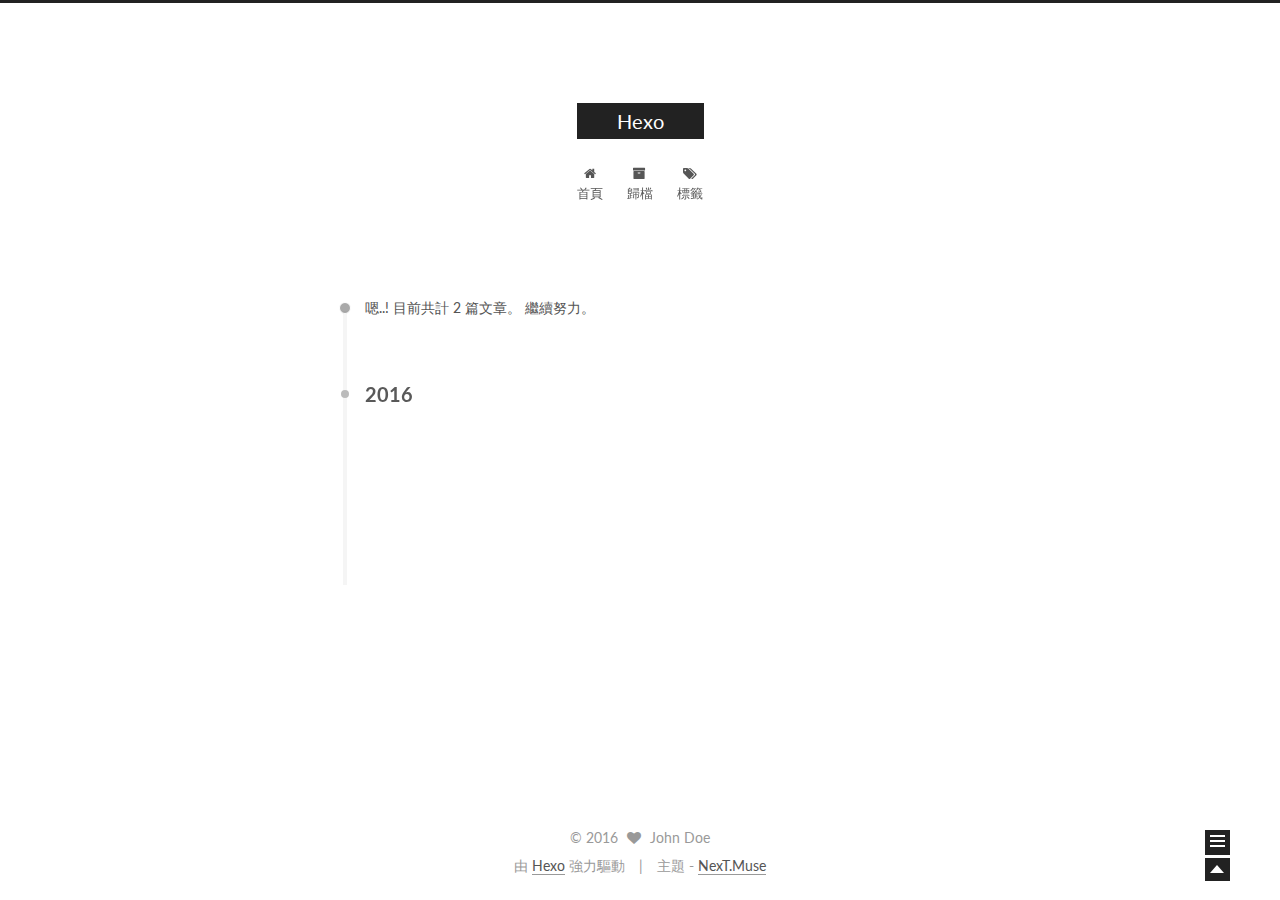
==== archives/index.html @ 37096a81 "Site updated: 2016-01-14 14:20:34" ====
<!doctype html>



  


<html class="theme-next muse use-motion">
<head>
  <meta charset="UTF-8"/>
<meta http-equiv="X-UA-Compatible" content="IE=edge,chrome=1" />
<meta name="viewport" content="width=device-width, initial-scale=1, maximum-scale=1"/>



<meta http-equiv="Cache-Control" content="no-transform" />
<meta http-equiv="Cache-Control" content="no-siteapp" />












  <link href="/vendors/fancybox/source/jquery.fancybox.css?v=2.1.5" rel="stylesheet" type="text/css"/>




  <link href="//fonts.googleapis.com/css?family=Lato:300,400,700,400italic&subset=latin,latin-ext" rel="stylesheet" type="text/css">



<link href="/vendors/font-awesome/css/font-awesome.min.css?v=4.4.0" rel="stylesheet" type="text/css" />

<link href="/css/main.css?v=0.5.0" rel="stylesheet" type="text/css" />


  <meta name="keywords" content="Hexo, NexT" />








  <link rel="shortcut icon" type="image/x-icon" href="/favicon.ico?v=0.5.0" />






<meta name="description">
<meta property="og:type" content="website">
<meta property="og:title" content="Hexo">
<meta property="og:url" content="http://yoursite.com/archives/index.html">
<meta property="og:site_name" content="Hexo">
<meta property="og:description">
<meta name="twitter:card" content="summary">
<meta name="twitter:title" content="Hexo">
<meta name="twitter:description">



<script type="text/javascript" id="hexo.configuration">
  var NexT = window.NexT || {};
  var CONFIG = {
    scheme: 'Muse',
    sidebar: '[object Object]',
    fancybox: true,
    motion: true,
    duoshuo: {
      userId: 0,
      author: '博主'
    }
  };
</script>

  <title> 歸檔 | Hexo </title>
</head>

<body itemscope itemtype="http://schema.org/WebPage" lang="">

  






  
  
    
  

  <div class="container one-collumn sidebar-position-left  page-archive  ">
    <div class="headband"></div>

    <header id="header" class="header" itemscope itemtype="http://schema.org/WPHeader">
      <div class="header-inner"><div class="site-meta ">
  

  <div class="custom-logo-site-title">
    <a href="/"  class="brand" rel="start">
      <span class="logo-line-before"><i></i></span>
      <span class="site-title">Hexo</span>
      <span class="logo-line-after"><i></i></span>
    </a>
  </div>
  <p class="site-subtitle"></p>
</div>

<div class="site-nav-toggle">
  <button>
    <span class="btn-bar"></span>
    <span class="btn-bar"></span>
    <span class="btn-bar"></span>
  </button>
</div>

<nav class="site-nav">
  

  
    <ul id="menu" class="menu ">
      
        
        <li class="menu-item menu-item-home">
          <a href="/" rel="section">
            
              <i class="menu-item-icon fa fa-home fa-fw"></i> <br />
            
            首頁
          </a>
        </li>
      
        
        <li class="menu-item menu-item-archives">
          <a href="/archives" rel="section">
            
              <i class="menu-item-icon fa fa-archive fa-fw"></i> <br />
            
            歸檔
          </a>
        </li>
      
        
        <li class="menu-item menu-item-tags">
          <a href="/tags" rel="section">
            
              <i class="menu-item-icon fa fa-tags fa-fw"></i> <br />
            
            標籤
          </a>
        </li>
      

      
      
      
    </ul>
  

  
</nav>

 </div>
    </header>

    <main id="main" class="main">
      <div class="main-inner">
        <div class="content-wrap">
          <div id="content" class="content">
            

  <section id="posts" class="posts-collapse">
    <span class="archive-move-on"></span>

    <span class="archive-page-counter">
      
      
      
        
      
      嗯..! 目前共計 2 篇文章。 繼續努力。
    </span>

    

      
      
      

      
        
        <div class="collection-title">
          <h2 class="archive-year motion-element" id="archive-year-2016">2016</h2>
        </div>
      
      

      

  <article class="post post-type-normal" itemscope itemtype="http://schema.org/Article">
    <header class="post-header">

      <h1 class="post-title">
        
            <a class="post-title-link" href="/2016/01/14/test/" itemprop="url">
              
                <span itemprop="name">test</span>
              
            </a>
        
      </h1>

      <div class="post-meta">
        <time class="post-time" itemprop="dateCreated"
              datetime="2016-01-14T14:18:53+08:00"
              content="2016-01-14" >
          01-14
        </time>
      </div>

    </header>
  </article>



    

      
      
      

      
      

      

  <article class="post post-type-normal" itemscope itemtype="http://schema.org/Article">
    <header class="post-header">

      <h1 class="post-title">
        
            <a class="post-title-link" href="/2016/01/14/hello-world/" itemprop="url">
              
                <span itemprop="name">Hello World</span>
              
            </a>
        
      </h1>

      <div class="post-meta">
        <time class="post-time" itemprop="dateCreated"
              datetime="2016-01-14T11:59:04+08:00"
              content="2016-01-14" >
          01-14
        </time>
      </div>

    </header>
  </article>



    

  </section>

  



          </div>
          


          

        </div>
        
          
  
  <div class="sidebar-toggle">
    <div class="sidebar-toggle-line-wrap">
      <span class="sidebar-toggle-line sidebar-toggle-line-first"></span>
      <span class="sidebar-toggle-line sidebar-toggle-line-middle"></span>
      <span class="sidebar-toggle-line sidebar-toggle-line-last"></span>
    </div>
  </div>

  <aside id="sidebar" class="sidebar">
    <div class="sidebar-inner">

      

      

      <section class="site-overview sidebar-panel  sidebar-panel-active ">
        <div class="site-author motion-element" itemprop="author" itemscope itemtype="http://schema.org/Person">
          <img class="site-author-image" itemprop="image"
               src="/images/avatar.jpg"
               alt="John Doe" />
          <p class="site-author-name" itemprop="name">John Doe</p>
          <p class="site-description motion-element" itemprop="description"></p>
        </div>
        <nav class="site-state motion-element">
          <div class="site-state-item site-state-posts">
            <a href="/archives">
              <span class="site-state-item-count">2</span>
              <span class="site-state-item-name">文章</span>
            </a>
          </div>

          <div class="site-state-item site-state-categories">
            
              <span class="site-state-item-count">0</span>
              <span class="site-state-item-name">分類</span>
              
          </div>

          <div class="site-state-item site-state-tags">
            <a href="/tags">
              <span class="site-state-item-count">0</span>
              <span class="site-state-item-name">標籤</span>
              </a>
          </div>

        </nav>

        

        <div class="links-of-author motion-element">
          
        </div>

        
        

        <div class="links-of-author motion-element">
          
        </div>

      </section>

      

    </div>
  </aside>


        
      </div>
    </main>

    <footer id="footer" class="footer">
      <div class="footer-inner">
        <div class="copyright" >
  
  &copy; 
  <span itemprop="copyrightYear">2016</span>
  <span class="with-love">
    <i class="icon-next-heart fa fa-heart"></i>
  </span>
  <span class="author" itemprop="copyrightHolder">John Doe</span>
</div>

<div class="powered-by">
  由 <a class="theme-link" href="http://hexo.io">Hexo</a> 強力驅動
</div>

<div class="theme-info">
  主題 -
  <a class="theme-link" href="https://github.com/iissnan/hexo-theme-next">
    NexT.Muse
  </a>
</div>



      </div>
    </footer>

    <div class="back-to-top"></div>
  </div>

  


  



  <script type="text/javascript" src="/vendors/jquery/index.js?v=2.1.3"></script>

  <script type="text/javascript" src="/vendors/fastclick/lib/fastclick.min.js?v=1.0.6"></script>

  <script type="text/javascript" src="/vendors/jquery_lazyload/jquery.lazyload.js?v=1.9.7"></script>

  <script type="text/javascript" src="/vendors/velocity/velocity.min.js"></script>

  <script type="text/javascript" src="/vendors/velocity/velocity.ui.min.js"></script>

  <script type="text/javascript" src="/vendors/fancybox/source/jquery.fancybox.pack.js"></script>


  


  <script type="text/javascript" src="/js/src/utils.js?v=0.5.0"></script>

  <script type="text/javascript" src="/js/src/motion.js?v=0.5.0"></script>



  
  

  
  
    <script type="text/javascript" id="motion.page.archive">
      $('.archive-year').velocity('transition.slideLeftIn');
    </script>
  


  


  <script type="text/javascript" src="/js/src/bootstrap.js?v=0.5.0"></script>



  



  



  
  

  
  


</body>
</html>
---- css/main.css ----
/* normalize.css v3.0.2 | MIT License | git.io/normalize */
html {
  font-family: sans-serif; /* 1 */
  -ms-text-size-adjust: 100%; /* 2 */
  -webkit-text-size-adjust: 100%; /* 2 */
}
body {
  margin: 0;
}
article,
aside,
details,
figcaption,
figure,
footer,
header,
hgroup,
main,
menu,
nav,
section,
summary {
  display: block;
}
audio,
canvas,
progress,
video {
  display: inline-block; /* 1 */
  vertical-align: baseline; /* 2 */
}
audio:not([controls]) {
  display: none;
  height: 0;
}
[hidden],
template {
  display: none;
}
a {
  background-color: transparent;
}
a:active,
a:hover {
  outline: 0;
}
abbr[title] {
  border-bottom: 1px dotted;
}
b,
strong {
  font-weight: bold;
}
dfn {
  font-style: italic;
}
h1 {
  font-size: 2em;
  margin: 0.67em 0;
}
mark {
  background: #ff0;
  color: #000;
}
small {
  font-size: 80%;
}
sub,
sup {
  font-size: 75%;
  line-height: 0;
  position: relative;
  vertical-align: baseline;
}
sup {
  top: -0.5em;
}
sub {
  bottom: -0.25em;
}
img {
  border: 0;
}
svg:not(:root) {
  overflow: hidden;
}
figure {
  margin: 1em 40px;
}
hr {
  -moz-box-sizing: content-box;
  box-sizing: content-box;
  height: 0;
}
pre {
  overflow: auto;
}
code,
kbd,
pre,
samp {
  font-family: monospace, monospace;
  font-size: 1em;
}
button,
input,
optgroup,
select,
textarea {
  color: inherit; /* 1 */
  font: inherit; /* 2 */
  margin: 0; /* 3 */
}
button {
  overflow: visible;
}
button,
select {
  text-transform: none;
}
button,
html input[type="button"],
input[type="reset"],
input[type="submit"] {
  -webkit-appearance: button; /* 2 */
  cursor: pointer; /* 3 */
}
button[disabled],
html input[disabled] {
  cursor: default;
}
button::-moz-focus-inner,
input::-moz-focus-inner {
  border: 0;
  padding: 0;
}
input {
  line-height: normal;
}
input[type="checkbox"],
input[type="radio"] {
  box-sizing: border-box; /* 1 */
  padding: 0; /* 2 */
}
input[type="number"]::-webkit-inner-spin-button,
input[type="number"]::-webkit-outer-spin-button {
  height: auto;
}
input[type="search"] {
  -webkit-appearance: textfield; /* 1 */
  -moz-box-sizing: content-box;
  -webkit-box-sizing: content-box; /* 2 */
  box-sizing: content-box;
}
input[type="search"]::-webkit-search-cancel-button,
input[type="search"]::-webkit-search-decoration {
  -webkit-appearance: none;
}
fieldset {
  border: 1px solid #c0c0c0;
  margin: 0 2px;
  padding: 0.35em 0.625em 0.75em;
}
legend {
  border: 0; /* 1 */
  padding: 0; /* 2 */
}
textarea {
  overflow: auto;
}
optgroup {
  font-weight: bold;
}
table {
  border-collapse: collapse;
  border-spacing: 0;
}
td,
th {
  padding: 0;
}
::selection {
  background: #262a30;
  color: #fff;
}
body {
  position: relative;
  font-family: Lato, "PingFang SC", "Microsoft YaHei", sans-serif;
  font-size: 14px;
  line-height: 2;
  color: #555;
  background: #fff;
}
@media (max-width: 767px) {
  body {
    padding-right: 0 !important;
  }
}
@media (min-width: 768px) and (max-width: 991px) {
  body {
    padding-right: 0 !important;
  }
}
@media (min-width: 1600px) {
  body {
    font-size: 16px;
  }
}
h1,
h2,
h3,
h4,
h5,
h6 {
  margin: 0;
  padding: 0;
  font-weight: bold;
  line-height: 1.5;
  font-family: Lato, "PingFang SC", "Microsoft YaHei", sans-serif;
}
h2,
h3,
h4,
h5,
h6 {
  margin: 20px 0 15px;
}
h1 {
  font-size: 22px;
}
@media (max-width: 767px) {
  h1 {
    font-size: 18px;
  }
}
h2 {
  font-size: 20px;
}
@media (max-width: 767px) {
  h2 {
    font-size: 16px;
  }
}
h3 {
  font-size: 18px;
}
@media (max-width: 767px) {
  h3 {
    font-size: 14px;
  }
}
h4 {
  font-size: 16px;
}
@media (max-width: 767px) {
  h4 {
    font-size: 12px;
  }
}
h5 {
  font-size: 14px;
}
@media (max-width: 767px) {
  h5 {
    font-size: 10px;
  }
}
h6 {
  font-size: 12px;
}
@media (max-width: 767px) {
  h6 {
    font-size: 8px;
  }
}
p {
  margin: 0 0 25px 0;
}
a {
  color: #555;
  text-decoration: none;
  border-bottom: 1px solid #999;
  word-wrap: break-word;
}
a:hover {
  color: #222;
  border-bottom-color: #222;
}
ul {
  list-style: none;
}
blockquote {
  margin: 0;
  padding: 0;
}
img {
  display: block;
  margin: auto;
  max-width: 100%;
  height: auto;
}
hr {
  margin: 40px 0;
  height: 3px;
  border: none;
  background-color: #ddd;
  background-image: repeating-linear-gradient(-45deg, #fff, #fff 4px, transparent 4px, transparent 8px);
}
blockquote {
  padding: 0 15px;
  color: #666;
  border-left: 4px solid #ddd;
}
blockquote cite::before {
  content: "-";
  padding: 0 5px;
}
dt {
  font-weight: 700;
}
dd {
  margin: 0;
  padding: 0;
}
.text-left {
  text-align: left;
}
.text-center {
  text-align: center;
}
.text-right {
  text-align: right;
}
.text-justify {
  text-align: justify;
}
.text-nowrap {
  white-space: nowrap;
}
.text-lowercase {
  text-transform: lowercase;
}
.text-uppercase {
  text-transform: uppercase;
}
.text-capitalize {
  text-transform: capitalize;
}
.center-block {
  display: block;
  margin-left: auto;
  margin-right: auto;
}
.clearfix:before,
.clearfix:after {
  content: " ";
  display: table;
}
.clearfix:after {
  clear: both;
}
.pullquote {
  width: 45%;
}
.pullquote.left {
  float: left;
  margin-left: 5px;
  margin-right: 10px;
}
.pullquote.right {
  float: right;
  margin-left: 10px;
  margin-right: 5px;
}
.highlight table,
.gist table {
  width: auto;
}
.highlight table td,
.gist table td {
  border: none;
}
.highlight a,
.gist a {
  color: #222 !important;
  text-decoration: none !important;
}
.video-container {
  position: relative;
  padding-top: 60%;
  height: 0;
  overflow: hidden;
}
.video-container iframe,
.video-container object,
.video-container embed {
  position: absolute;
  top: 0;
  left: 0;
  width: 100%;
  height: 100%;
}
.affix.affix.affix {
  position: fixed;
}
.translation {
  margin-top: -20px;
  font-size: 14px;
  color: #999;
}
.use-motion .motion-element {
  opacity: 0;
}
table {
  margin: 20px 0;
  width: 100%;
  border-collapse: collapse;
  border-spacing: 0;
  border: 1px solid #ddd;
  font-size: 14px;
}
table>tbody>tr:nth-of-type(odd) {
  background-color: #f9f9f9;
}
table>tbody>tr:hover {
  background-color: #f5f5f5;
}
caption,
th,
td {
  padding: 8px;
  text-align: left;
  vertical-align: middle;
  font-weight: normal;
}
th,
td {
  border-bottom: 3px solid #ddd;
  border-right: 1px solid #eee;
}
th {
  padding-bottom: 10px;
  font-weight: 700;
}
td {
  border-bottom-width: 1px;
}
html,
body {
  height: 100%;
}
.container {
  position: relative;
  min-height: 100%;
}
.header-inner {
  margin: 0 auto;
  padding: 100px 0 70px;
  width: 700px;
}
@media (min-width: 1600px) {
  .container .header-inner {
    width: 900px;
  }
}
.main {
  padding-bottom: 150px;
}
.main-inner {
  margin: 0 auto;
  width: 700px;
}
@media (min-width: 1600px) {
  .container .main-inner {
    width: 900px;
  }
}
.footer {
  position: absolute;
  left: 0;
  bottom: 0;
  width: 100%;
  min-height: 50px;
}
.footer-inner {
  box-sizing: border-box;
  margin: 20px auto;
  width: 700px;
}
@media (min-width: 1600px) {
  .container .footer-inner {
    width: 900px;
  }
}
pre,
.highlight {
  background: #f7f7f7;
  margin: 20px 0;
  padding: 15px;
  overflow: auto;
  font-size: 13px;
  color: #4d4d4c;
  line-height: 1.6;
}
.highlight .gutter pre,
.gist .gist-file .gist-data .line-numbers {
  color: #666;
}
pre,
code {
  font-family: "Input Mono", "PT Mono", Consolas, Monaco, Menlo, monospace;
}
code {
  word-break: break-all;
  background: #eee;
  text-shadow: 0 1px #fff;
  padding: 0 0.3em;
}
pre code {
  background: none;
  text-shadow: none;
  padding: 0;
}
.highlight pre {
  border: none;
  margin: 0;
  padding: 1px;
}
.highlight table {
  margin: 0;
  width: auto;
  border: none;
}
.highlight td {
  border: none;
  padding: 0;
}
.highlight figcaption {
  font-size: 0.85em;
  color: #8e908c;
  line-height: 1em;
  margin-bottom: 1em;
}
.highlight figcaption:before,
.highlight figcaption:after {
  content: " ";
  display: table;
}
.highlight figcaption:after {
  clear: both;
}
.highlight figcaption a {
  float: right;
}
.highlight .gutter pre {
  text-align: right;
  padding-right: 20px;
}
.highlight .line {
  height: 20px;
}
.gist {
  margin: 20px 0;
  border-style: solid;
  border-color: #ccc;
  border-width: 1px 0;
  background: #f7f7f7;
  padding: 15px 40px 15px 15px;
}
.gist .gist-file {
  border: none;
  font-family: "Input Mono", "PT Mono", Consolas, Monaco, Menlo, monospace;
  margin: 0;
}
.gist .gist-file .gist-data {
  background: none;
  border: none;
}
.gist .gist-file .gist-data .line-numbers {
  background: none;
  border: none;
  padding: 0 20px 0 0;
}
.gist .gist-file .gist-data .line-data {
  padding: 0 !important;
}
.gist .gist-file .highlight {
  margin: 0;
  padding: 0;
  border: none;
}
.gist .gist-file .gist-meta {
  background: #f7f7f7;
  color: #8e908c;
  font: 13px Lato, "PingFang SC", "Microsoft YaHei", sans-serif;
  text-shadow: 0 0;
  padding: 0;
  margin-top: 1em;
  margin-left: 40px;
}
.gist .gist-file .gist-meta a {
  color: color-link;
  font-weight: normal;
}
.gist .gist-file .gist-meta a:hover {
  text-decoration: underline;
}
pre .comment {
  color: #8e908c;
}
pre .variable,
pre .attribute,
pre .tag,
pre .regexp,
pre .ruby .constant,
pre .xml .tag .title,
pre .xml .pi,
pre .xml .doctype,
pre .html .doctype,
pre .css .id,
pre .css .class,
pre .css .pseudo {
  color: #c82829;
}
pre .number,
pre .preprocessor,
pre .built_in,
pre .literal,
pre .params,
pre .constant {
  color: #f5871f;
}
pre .ruby .class .title,
pre .css .rules .attribute {
  color: #718c00;
}
pre .string,
pre .value,
pre .inheritance,
pre .header,
pre .ruby .symbol,
pre .xml .cdata {
  color: #718c00;
}
pre .title,
pre .css .hexcolor {
  color: #3e999f;
}
pre .function,
pre .python .decorator,
pre .python .title,
pre .ruby .function .title,
pre .ruby .title .keyword,
pre .perl .sub,
pre .javascript .title,
pre .coffeescript .title {
  color: #4271ae;
}
pre .keyword,
pre .javascript .function {
  color: #8959a8;
}
.full-image.full-image.full-image {
  border: none;
  max-width: 100%;
  width: auto;
  margin: 20px auto;
}
@media (min-width: 992px) {
  .full-image.full-image.full-image {
    max-width: none;
    width: 126%;
    margin: 0 -13%;
  }
}
.blockquote-center,
.page-home .post-type-quote blockquote,
.page-post-detail .post-type-quote blockquote {
  position: relative;
  margin: 40px 0;
  padding: 0;
  border-left: none;
  text-align: center;
}
.blockquote-center::before,
.page-home .post-type-quote blockquote::before,
.page-post-detail .post-type-quote blockquote::before,
.blockquote-center::after,
.page-home .post-type-quote blockquote::after,
.page-post-detail .post-type-quote blockquote::after {
  position: absolute;
  content: ' ';
  display: block;
  width: 100%;
  height: 24px;
  opacity: 0.2;
  background-repeat: no-repeat;
  background-position: 0 -6px;
  background-size: 22px 22px;
}
.blockquote-center::before,
.page-home .post-type-quote blockquote::before,
.page-post-detail .post-type-quote blockquote::before {
  top: -20px;
  background-image: url("../images/quote-l.svg");
  border-top: 1px solid #ccc;
}
.blockquote-center::after,
.page-home .post-type-quote blockquote::after,
.page-post-detail .post-type-quote blockquote::after {
  bottom: -20px;
  background-image: url("../images/quote-r.svg");
  border-bottom: 1px solid #ccc;
  background-position: 100% 8px;
}
.blockquote-center p,
.page-home .post-type-quote blockquote p,
.page-post-detail .post-type-quote blockquote p,
.blockquote-center div,
.page-home .post-type-quote blockquote div,
.page-post-detail .post-type-quote blockquote div {
  text-align: center;
}
.post .post-body .group-picture img {
  box-sizing: border-box;
  padding: 0 3px;
  border: none;
}
.post .group-picture-row {
  overflow: hidden;
  margin-top: 6px;
}
.post .group-picture-row:first-child {
  margin-top: 0;
}
.post .group-picture-column {
  float: left;
}
.page-post-detail .post-body .group-picture-column {
  float: none;
  margin-top: 10px;
  width: auto !important;
}
.page-post-detail .post-body .group-picture-column img {
  margin: 0 auto;
}
.page-archive .group-picture-container {
  overflow: hidden;
}
.page-archive .group-picture-row {
  float: left;
}
.page-archive .group-picture-row:first-child {
  margin-top: 6px;
}
.page-archive .group-picture-column {
  max-width: 150px;
  max-height: 150px;
}
.btn {
  display: inline-block;
  padding: 0 20px;
  font-size: 14px;
  color: #fff;
  background: #222;
  border: 2px solid #222;
  text-decoration: none;
  border-radius: 0;
  transition-property: background-color;
  transition-duration: 0.2s;
  transition-timing-function: ease-in-out;
  transition-delay: 0s;
}
.btn:hover,
.post-more-link .btn:hover {
  border-color: #222;
  color: #222;
  background: #fff;
}
.btn-bar {
  display: block;
  width: 22px;
  height: 2px;
  background: #555;
  border-radius: 1px;
}
.btn-bar+.btn-bar {
  margin-top: 4px;
}
.pagination {
  margin: 120px 0 40px;
  text-align: center;
  border-top: 1px solid #eee;
}
.page-number-basic,
.pagination .prev,
.pagination .next,
.pagination .page-number,
.pagination .space {
  display: inline-block;
  position: relative;
  top: -1px;
  margin: 0 10px;
  padding: 0 10px;
  line-height: 30px;
}
@media (max-width: 767px) {
  .page-number-basic,
  .pagination .prev,
  .pagination .next,
  .pagination .page-number,
  .pagination .space {
    margin: 0 5px;
  }
}
.pagination .prev,
.pagination .next,
.pagination .page-number {
  border-bottom: 0;
  border-top: 1px solid #eee;
  transition-property: border-color;
  transition-duration: 0.2s;
  transition-timing-function: ease-in-out;
  transition-delay: 0s;
}
.pagination .prev:hover,
.pagination .next:hover,
.pagination .page-number:hover {
  border-top-color: #222;
}
.pagination .space {
  padding: 0;
  margin: 0;
}
.pagination .prev {
  margin-left: 0;
}
.pagination .next {
  margin-right: 0;
}
.pagination .page-number.current {
  color: #fff;
  background: #ccc;
  border-top-color: #ccc;
}
@media (max-width: 767px) {
  .pagination {
    border-top: none;
  }
  .pagination .prev,
  .pagination .next,
  .pagination .page-number {
    margin-bottom: 10px;
    border-top: 0;
    border-bottom: 1px solid #eee;
  }
  .pagination .prev:hover,
  .pagination .next:hover,
  .pagination .page-number:hover {
    border-bottom-color: #222;
  }
}
.comments {
  margin: 60px 20px 0;
}
.tag-cloud {
  text-align: center;
}
.tag-cloud a {
  display: inline-block;
  margin: 10px;
}
.back-to-top {
  position: fixed;
  bottom: 19px;
  right: 50px;
  z-index: 1050;
  width: 15px;
  height: 13px;
  padding: 5px;
  background: #222;
  color: #fff;
  cursor: pointer;
  -webkit-transform: translateZ(0);
}
@media (max-width: 767px) {
  .back-to-top {
    display: none;
  }
}
@media (min-width: 768px) and (max-width: 991px) {
  .back-to-top {
    display: none;
  }
}
.back-to-top:before {
  display: block;
  content: " ";
  margin-top: 2px;
  width: 0;
  height: 0;
  border-width: 0 7px 8px 7px;
  border-color: transparent transparent #fff transparent;
  border-style: solid;
}
.header {
  background: #fff;
}
.header-inner {
  position: relative;
}
.headband {
  height: 3px;
  background: #222;
}
.site-meta {
  margin: 0;
  text-align: center;
}
@media (max-width: 767px) {
  .site-meta {
    text-align: center;
  }
}
.brand {
  position: relative;
  display: inline-block;
  padding: 0 40px;
  color: #fff;
  background: #222;
  border-bottom: none;
  font-family: Lato, "PingFang SC", "Microsoft YaHei", sans-serif;
}
.brand:hover {
  color: #fff;
}
.logo {
  display: inline-block;
  margin-right: 5px;
  line-height: 36px;
  vertical-align: top;
}
.site-title {
  display: inline-block;
  vertical-align: top;
  line-height: 36px;
  font-size: 20px;
  font-weight: normal;
}
.site-subtitle {
  margin-top: 10px;
  font-size: 13px;
  color: #999;
}
.use-motion .brand {
  opacity: 0;
}
.use-motion .logo,
.use-motion .site-title,
.use-motion .site-subtitle {
  opacity: 0;
  position: relative;
  top: -10px;
}
.site-nav-toggle {
  display: none;
  position: absolute;
  top: 10px;
  left: 10px;
}
@media (max-width: 767px) {
  .site-nav-toggle {
    display: block;
  }
}
.site-nav-toggle button {
  margin-top: 2px;
  padding: 9px 10px;
  background: transparent;
  border: none;
}
@media (max-width: 767px) {
  .site-nav {
    display: none;
    margin: 0 -10px;
    padding: 0 10px;
    clear: both;
    border-top: 1px solid #ddd;
  }
}
@media (min-width: 768px) and (max-width: 991px) {
  .site-nav {
    display: block !important;
  }
}
@media (min-width: 992px) {
  .site-nav {
    display: block !important;
  }
}
.menu {
  margin-top: 20px;
  padding-left: 0;
  text-align: center;
}
@media (max-width: 767px) {
  .menu {
    padding-left: 10px;
  }
}
.menu .menu-item {
  display: inline-block;
  margin: 0 10px;
}
@media screen and (max-width: 767px) {
  .menu .menu-item {
    margin-top: 10px;
  }
}
.menu .menu-item a {
  display: block;
  font-size: 13px;
  text-transform: capitalize;
  line-height: 1.5;
  border-bottom: 1px solid transparent;
  transition-property: border-color;
  transition-duration: 0.2s;
  transition-timing-function: ease-in-out;
  transition-delay: 0s;
}
.menu .menu-item a:hover {
  border-bottom-color: #222;
}
.use-motion .menu-item {
  opacity: 0;
}
.post-body .fancybox img {
  display: block !important;
  margin: 0 auto;
  cursor: pointer;
  cursor: zoom-in;
  cursor: -webkit-zoom-in;
}
.post-body .image-caption,
.post-body .figure .caption {
  margin: 10px auto 15px;
  text-align: center;
  font-size: 14px;
  color: #999;
  font-weight: bold;
  line-height: 1;
}
.post-sticky-flag {
  display: inline-block;
  font-size: 16px;
  -ms-transform: rotate(30deg);
  transform: rotate(30deg);
}
.posts-expand {
  padding-top: 40px;
}
@media (max-width: 767px) {
  .posts-expand {
    margin: 0 20px;
  }
  .post-body pre,
  .post-body .highlight {
    margin: 0 -20px;
    padding: 10px 20px;
  }
  .post-body pre .gutter pre,
  .post-body .highlight .gutter pre {
    padding-right: 10px;
  }
}
@media (min-width: 992px) {
  .posts-expand .post-body {
    text-align: justify;
  }
}
.posts-expand .post-body h2,
.posts-expand .post-body h3,
.posts-expand .post-body h4,
.posts-expand .post-body h5,
.posts-expand .post-body h6 {
  padding-top: 10px;
}
.posts-expand .post-body h2 .header-anchor,
.posts-expand .post-body h3 .header-anchor,
.posts-expand .post-body h4 .header-anchor,
.posts-expand .post-body h5 .header-anchor,
.posts-expand .post-body h6 .header-anchor {
  float: right;
  margin-left: 10px;
  color: #ccc;
  border-bottom-style: none;
  visibility: hidden;
}
.posts-expand .post-body h2 .header-anchor:hover,
.posts-expand .post-body h3 .header-anchor:hover,
.posts-expand .post-body h4 .header-anchor:hover,
.posts-expand .post-body h5 .header-anchor:hover,
.posts-expand .post-body h6 .header-anchor:hover {
  color: inherit;
}
.posts-expand .post-body h2:hover .header-anchor,
.posts-expand .post-body h3:hover .header-anchor,
.posts-expand .post-body h4:hover .header-anchor,
.posts-expand .post-body h5:hover .header-anchor,
.posts-expand .post-body h6:hover .header-anchor {
  visibility: visible;
}
.posts-expand .post-body img {
  box-sizing: border-box;
  margin: auto;
  padding: 3px;
  border: 1px solid #ddd;
}
.posts-expand .fancybox img {
  margin: 0 auto;
}
@media (max-width: 767px) {
  .posts-collapse {
    margin: 0 20px;
  }
  .posts-collapse .post-title,
  .posts-collapse .post-meta {
    display: block;
    width: auto;
    text-align: left;
  }
}
.posts-collapse {
  margin-left: 55px;
}
@media (max-width: 767px) {
  .posts-collapse {
    margin: 0 20px;
  }
}
.posts-collapse .collection-title {
  position: relative;
  margin: 60px 0;
}
.posts-collapse .collection-title h2 {
  margin-left: 20px;
}
.posts-collapse .collection-title small {
  color: #bbb;
}
.posts-collapse .collection-title::before {
  content: " ";
  position: absolute;
  left: 0;
  top: 50%;
  margin-left: -4px;
  margin-top: -4px;
  width: 8px;
  height: 8px;
  background: #bbb;
  border-radius: 50%;
}
.posts-collapse .post {
  margin: 30px 0;
}
.posts-collapse .post-header {
  position: relative;
  transition-duration: 0.2s;
  transition-timing-function: ease-in-out;
  transition-delay: 0s;
  transition-property: border;
  border-bottom: 1px dashed #ccc;
}
.posts-collapse .post-header::before {
  content: " ";
  position: absolute;
  left: 0;
  top: 12px;
  width: 6px;
  height: 6px;
  margin-left: -4px;
  background: #bbb;
  border-radius: 50%;
  border: 1px solid #fff;
  transition-duration: 0.2s;
  transition-timing-function: ease-in-out;
  transition-delay: 0s;
  transition-property: background;
}
.posts-collapse .post-header:hover {
  border-bottom-color: #666;
}
.posts-collapse .post-header:hover::before {
  background: #222;
}
.posts-collapse .post-meta {
  position: absolute;
  font-size: 12px;
  left: 20px;
  top: 5px;
}
.posts-collapse .post-comments-count {
  display: none;
}
.posts-collapse .post-title {
  margin-left: 60px;
  font-size: 16px;
  font-weight: normal;
  font-family: Lato, "PingFang SC", "Microsoft YaHei", sans-serif;
  line-height: inherit;
}
.posts-collapse .post-title::after {
  margin-left: 3px;
  opacity: 0.6;
}
.posts-collapse .post-title a {
  color: #666;
  border-bottom: none;
}
.page-home .post-type-quote .post-header,
.page-post-detail .post-type-quote .post-header,
.page-home .post-type-quote .post-tags,
.page-post-detail .post-type-quote .post-tags {
  display: none;
}
.posts-expand .post-title {
  font-size: 26px;
  text-align: center;
  word-break: break-word;
}
@media (max-width: 767px) {
  .posts-expand .post-title {
    font-size: 22px;
  }
}
.posts-expand .post-title-link {
  display: inline-block;
  position: relative;
  color: #555;
  border-bottom: none;
  line-height: 1.2;
  vertical-align: top;
}
.posts-expand .post-title-link::before {
  content: "";
  position: absolute;
  width: 100%;
  height: 2px;
  bottom: 0;
  left: 0;
  background-color: #000;
  visibility: hidden;
  transform: scaleX(0);
  transition-duration: 0.2s;
  transition-timing-function: ease-in-out;
  transition-delay: 0s;
}
.posts-expand .post-title-link:hover::before {
  visibility: visible;
  transform: scaleX(1);
}
.posts-expand .post-title-link .fa {
  font-size: 16px;
}
.posts-expand .post-meta {
  margin: 3px 0 60px 0;
  color: #999;
  font-size: 12px;
  text-align: center;
}
.posts-expand .post-meta .post-category-list {
  display: inline-block;
  margin: 0;
  padding: 3px;
}
.posts-expand .post-meta .post-category-list-link {
  color: #999;
}
.post-meta-item-icon {
  display: none;
  margin-right: 3px;
}
@media (min-width: 768px) and (max-width: 991px) {
  .post-meta-item-icon {
    display: inline-block;
  }
}
@media (max-width: 767px) {
  .post-meta-item-icon {
    display: inline-block;
  }
}
@media (min-width: 768px) and (max-width: 991px) {
  .post-meta-item-text {
    display: none;
  }
}
@media (max-width: 767px) {
  .post-meta-item-text {
    display: none;
  }
}
@media (max-width: 767px) {
  .posts-expand .post-comments-count {
    display: none;
  }
}
.post-more-link {
  margin-top: 50px;
}
.post-more-link .btn {
  color: #fff;
  font-size: 14px;
  background: #222;
  border-radius: 0;
}
.posts-expand .post-tags {
  margin-top: 40px;
  text-align: center;
}
.posts-expand .post-tags a {
  display: inline-block;
  margin-right: 10px;
  font-size: 13px;
}
.post-nav {
  overflow: hidden;
  margin-top: 60px;
  padding: 10px;
  white-space: nowrap;
  border-top: 1px solid #eee;
}
.post-nav-item {
  display: inline-block;
  width: 50%;
  white-space: normal;
}
.post-nav-item a {
  position: relative;
  display: inline-block;
  line-height: 25px;
  font-size: 14px;
  color: #555;
  border-bottom: none;
}
.post-nav-item a:hover {
  color: #222;
  border-bottom: none;
}
.post-nav-item a:active {
  top: 2px;
}
.post-nav-item a i {
  font-size: 12px;
}
.post-nav-prev {
  text-align: right;
}
.posts-expand .post-eof {
  display: block;
  margin: 80px auto 60px;
  width: 8%;
  height: 1px;
  background: #ccc;
  text-align: center;
}
.post:last-child .post-eof.post-eof.post-eof {
  display: none;
}
.post-gallery {
  display: table;
  table-layout: fixed;
  width: 100%;
  border-collapse: separate;
}
.post-gallery-row {
  display: table-row;
}
.post-gallery .post-gallery-img {
  display: table-cell;
  text-align: center;
  vertical-align: middle;
  border: none;
}
.post-gallery .post-gallery-img img {
  max-width: 100%;
  max-height: 100%;
  border: none;
}
.fancybox-close,
.fancybox-close:hover {
  border: none;
}
.sidebar {
  width: 0;
  position: fixed;
  right: 0;
  top: 0;
  bottom: 0;
  z-index: 1040;
  box-shadow: inset 0 2px 6px #000;
  background: #222;
  -webkit-transform: translateZ(0);
}
.sidebar a {
  color: #999;
  border-bottom-color: #555;
}
.sidebar a:hover {
  color: #eee;
}
@media (min-width: 768px) and (max-width: 991px) {
  .sidebar {
    display: none !important;
  }
}
@media (max-width: 767px) {
  .sidebar {
    display: none !important;
  }
}
.sidebar-inner {
  position: relative;
  padding: 20px 10px;
  color: #999;
  text-align: center;
}
.sidebar-toggle {
  position: fixed;
  right: 50px;
  bottom: 45px;
  width: 15px;
  height: 15px;
  padding: 5px;
  background: #222;
  line-height: 0;
  z-index: 1050;
  cursor: pointer;
  -webkit-transform: translateZ(0);
}
@media (min-width: 768px) and (max-width: 991px) {
  .sidebar-toggle {
    display: none;
  }
}
@media (max-width: 767px) {
  .sidebar-toggle {
    display: none;
  }
}
.sidebar-toggle-line {
  position: relative;
  display: inline-block;
  vertical-align: top;
  height: 2px;
  width: 100%;
  background: #fff;
  margin-top: 3px;
}
.sidebar-toggle-line:first-child {
  margin-top: 0;
}
.site-author-image {
  display: block;
  margin: 0 auto;
  max-width: 96px;
  height: auto;
  border: 2px solid #333;
  padding: 2px;
}
.site-author-name {
  margin: 5px 0 0;
  color: #f5f5f5;
}
.site-description {
  margin-top: 5px;
  font-size: 14px;
  color: #555;
}
.site-state {
  overflow: hidden;
  line-height: 1.4;
  white-space: nowrap;
}
.site-state-item {
  display: inline-block;
  padding: 0 15px;
  border-left: 1px solid #333;
}
.site-state-item:first-child {
  border-left: none;
}
.site-state-item a {
  border-bottom: none;
}
.site-state-item-count {
  display: block;
  text-align: center;
  color: inherit;
  font-weight: 600;
  font-size: 18px;
}
.site-state-item-name {
  font-size: 13px;
  color: inherit;
}
.feed-link {
  margin-top: 20px;
}
.feed-link a {
  display: inline-block;
  padding: 0 15px;
  color: #fc6423;
  border: 1px solid #fc6423;
  border-radius: 4px;
}
.feed-link a i {
  color: #fc6423;
  font-size: 14px;
}
.feed-link a:hover {
  color: #fff;
  background: #fc6423;
}
.feed-link a:hover i {
  color: #fff;
}
.links-of-author {
  margin-top: 20px;
}
.links-of-author a {
  display: inline-block;
  vertical-align: middle;
  margin-right: 10px;
  margin-bottom: 10px;
  border-bottom-color: #555;
  font-size: 13px;
}
.links-of-author a:before {
  display: inline-block;
  vertical-align: middle;
  margin-right: 3px;
  content: " ";
  width: 4px;
  height: 4px;
  border-radius: 50%;
  background: #2104ff;
}
.sidebar-nav {
  margin: 0 0 20px;
  padding-left: 0;
}
.sidebar-nav li {
  display: inline-block;
  cursor: pointer;
  border-bottom: 1px solid transparent;
  font-size: 14px;
  color: #555;
}
.sidebar-nav li:hover {
  color: #f5f5f5;
}
.page-post-detail .sidebar-nav-toc {
  padding: 0 5px;
}
.page-post-detail .sidebar-nav-overview {
  margin-left: 10px;
}
.sidebar-nav .sidebar-nav-active {
  color: #87daff;
  border-bottom-color: #87daff;
}
.sidebar-nav .sidebar-nav-active:hover {
  color: #87daff;
}
.sidebar-panel {
  display: none;
}
.sidebar-panel-active {
  display: block;
}
.post-toc {
  overflow: hidden;
  position: relative;
}
.post-toc-empty {
  font-size: 14px;
  color: #666;
}
.post-toc ol {
  overflow: auto;
  margin: 0;
  padding: 0 10px 10px;
  text-align: left;
  list-style: none;
  font-size: 14px;
}
.post-toc ol a {
  color: #999;
}
.post-toc ol a:hover {
  color: #ccc;
}
.post-toc .nav .nav-child {
  display: none;
}
.post-toc .nav .active > .nav-child {
  display: block;
}
.post-toc .nav .active-current > .nav-child {
  display: block;
}
.post-toc .nav .active-current > .nav-child > .nav-item {
  display: block;
}
.post-toc .nav .active > a {
  color: #ccc;
}
.post-toc .nav .active-current > a {
  color: #87daff;
}
.post-toc .nav .active-current > a:hover {
  color: #87daff;
}
.post-toc-indicator {
  height: 20px;
  text-align: center;
  color: #fff;
  font-size: 14px;
}
.post-toc-indicator-top {
  opacity: 0;
  margin-top: 10px;
}
.post-toc-indicator-bottom {
  position: absolute;
  width: 100%;
}
.footer {
  font-size: 14px;
  color: #999;
}
.footer img {
  border: none;
}
.footer-inner {
  text-align: center;
}
.with-love {
  display: inline-block;
  margin: 0 5px;
}
.powered-by,
.theme-info {
  display: inline-block;
}
.powered-by {
  margin-right: 10px;
}
.powered-by::after {
  content: "|";
  padding-left: 10px;
}
.cc-license {
  margin-top: 10px;
  text-align: center;
}
.cc-license .cc-opacity {
  opacity: 0.7;
  border-bottom: none;
}
.cc-license .cc-opacity:hover {
  opacity: 0.9;
}
.cc-license img {
  display: inline-block;
}
.theme-next #ds-thread #ds-reset {
  color: #555;
}
.theme-next #ds-thread #ds-reset .ds-replybox {
  margin-bottom: 30px;
}
.theme-next #ds-thread #ds-reset .ds-replybox .ds-avatar,
.theme-next #ds-reset .ds-avatar img {
  box-shadow: none;
}
.theme-next #ds-thread #ds-reset .ds-textarea-wrapper {
  border-color: #c7d4e1;
  background: none;
  border-top-right-radius: 3px;
  border-top-left-radius: 3px;
}
.theme-next #ds-thread #ds-reset .ds-textarea-wrapper textarea {
  height: 60px;
}
.theme-next #ds-reset .ds-rounded-top {
  border-radius: 0;
}
.theme-next #ds-thread #ds-reset .ds-post-toolbar {
  box-sizing: border-box;
  border: 1px solid #c7d4e1;
  background: #f6f8fa;
}
.theme-next #ds-thread #ds-reset .ds-post-options {
  height: 40px;
  border: none;
  background: none;
}
.theme-next #ds-thread #ds-reset .ds-toolbar-buttons {
  top: 11px;
}
.theme-next #ds-thread #ds-reset .ds-sync {
  top: 5px;
}
.theme-next #ds-thread #ds-reset .ds-post-button {
  top: 4px;
  right: 5px;
  width: 90px;
  height: 30px;
  border: 1px solid #c5ced7;
  border-radius: 3px;
  background-image: linear-gradient(#fbfbfc, #f5f7f9);
  color: #60676d;
}
.theme-next #ds-thread #ds-reset .ds-post-button:hover {
  background-position: 0 -30px;
  color: #60676d;
}
.theme-next #ds-thread #ds-reset .ds-comments-info {
  padding: 10px 0;
}
.theme-next #ds-thread #ds-reset .ds-sort {
  display: none;
}
.theme-next #ds-thread #ds-reset li.ds-tab a.ds-current {
  border: none;
  background: #f6f8fa;
  color: #60676d;
}
.theme-next #ds-thread #ds-reset li.ds-tab a.ds-current:hover {
  background-color: #e9f0f7;
  color: #60676d;
}
.theme-next #ds-thread #ds-reset li.ds-tab a {
  border-radius: 2px;
  padding: 5px;
}
.theme-next #ds-thread #ds-reset .ds-login-buttons p {
  color: #999;
  line-height: 36px;
}
.theme-next #ds-thread #ds-reset .ds-login-buttons .ds-service-list li {
  height: 28px;
}
.theme-next #ds-thread #ds-reset .ds-service-list a {
  background: none;
  padding: 5px;
  border: 1px solid;
  border-radius: 3px;
  text-align: center;
}
.theme-next #ds-thread #ds-reset .ds-service-list a:hover {
  color: #fff;
  background: #666;
}
.theme-next #ds-thread #ds-reset .ds-service-list .ds-weibo {
  color: #fc9b00;
  border-color: #fc9b00;
}
.theme-next #ds-thread #ds-reset .ds-service-list .ds-weibo:hover {
  background: #fc9b00;
}
.theme-next #ds-thread #ds-reset .ds-service-list .ds-qq {
  color: #60a3ec;
  border-color: #60a3ec;
}
.theme-next #ds-thread #ds-reset .ds-service-list .ds-qq:hover {
  background: #60a3ec;
}
.theme-next #ds-thread #ds-reset .ds-service-list .ds-renren {
  color: #2e7ac4;
  border-color: #2e7ac4;
}
.theme-next #ds-thread #ds-reset .ds-service-list .ds-renren:hover {
  background: #2e7ac4;
}
.theme-next #ds-thread #ds-reset .ds-service-list .ds-douban {
  color: #37994c;
  border-color: #37994c;
}
.theme-next #ds-thread #ds-reset .ds-service-list .ds-douban:hover {
  background: #37994c;
}
.theme-next #ds-thread #ds-reset .ds-service-list .ds-kaixin {
  color: #fef20d;
  border-color: #fef20d;
}
.theme-next #ds-thread #ds-reset .ds-service-list .ds-kaixin:hover {
  background: #fef20d;
}
.theme-next #ds-thread #ds-reset .ds-service-list .ds-netease {
  color: #f00;
  border-color: #f00;
}
.theme-next #ds-thread #ds-reset .ds-service-list .ds-netease:hover {
  background: #f00;
}
.theme-next #ds-thread #ds-reset .ds-service-list .ds-sohu {
  color: #ffcb05;
  border-color: #ffcb05;
}
.theme-next #ds-thread #ds-reset .ds-service-list .ds-sohu:hover {
  background: #ffcb05;
}
.theme-next #ds-thread #ds-reset .ds-service-list .ds-baidu {
  color: #2831e0;
  border-color: #2831e0;
}
.theme-next #ds-thread #ds-reset .ds-service-list .ds-baidu:hover {
  background: #2831e0;
}
.theme-next #ds-thread #ds-reset .ds-service-list .ds-google {
  color: #166bec;
  border-color: #166bec;
}
.theme-next #ds-thread #ds-reset .ds-service-list .ds-google:hover {
  background: #166bec;
}
.theme-next #ds-thread #ds-reset .ds-service-list .ds-weixin {
  color: #00ce0d;
  border-color: #00ce0d;
}
.theme-next #ds-thread #ds-reset .ds-service-list .ds-weixin:hover {
  background: #00ce0d;
}
.theme-next #ds-thread #ds-reset .ds-service-list .ds-more-services {
  border: none;
}
.theme-next #ds-thread #ds-reset .ds-service-list .ds-more-services:hover {
  background: none;
}
.theme-next #ds-reset .duoshuo-ua-admin {
  display: inline-block;
  color: #f00;
}
.theme-next #ds-reset .duoshuo-ua-platform,
.theme-next #ds-reset .duoshuo-ua-browser {
  color: #ccc;
}
.theme-next #ds-reset .duoshuo-ua-platform .fa,
.theme-next #ds-reset .duoshuo-ua-browser .fa {
  display: inline-block;
  margin-right: 3px;
}
.theme-next #ds-reset .duoshuo-ua-separator {
  display: inline-block;
  margin-left: 5px;
}
.theme-next .this_ua {
  background-color: #ccc !important;
  border-radius: 4px;
  padding: 0 5px !important;
  margin: 1px 1px !important;
  border: 1px solid #bbb !important;
  color: #fff;
  display: inline-block !important;
}
.theme-next .this_ua.admin {
  background-color: #d9534f !important;
  border-color: #d9534f !important;
}
.theme-next .this_ua.platform.iOS,
.theme-next .this_ua.platform.Mac,
.theme-next .this_ua.platform.Windows {
  background-color: #39b3d7 !important;
  border-color: #46b8da !important;
}
.theme-next .this_ua.platform.Linux {
  background-color: #3a3a3a !important;
  border-color: #1f1f1f !important;
}
.theme-next .this_ua.platform.Android {
  background-color: #00c47d !important;
  border-color: #01b171 !important;
}
.theme-next .this_ua.browser.Mobile,
.theme-next .this_ua.browser.Chrome {
  background-color: #5cb85c !important;
  border-color: #4cae4c !important;
}
.theme-next .this_ua.browser.Firefox {
  background-color: #f0ad4e !important;
  border-color: #eea236 !important;
}
.theme-next .this_ua.browser.Maxthon,
.theme-next .this_ua.browser.IE {
  background-color: #428bca !important;
  border-color: #357ebd !important;
}
.theme-next .this_ua.browser.baidu,
.theme-next .this_ua.browser.UCBrowser,
.theme-next .this_ua.browser.Opera {
  background-color: #d9534f !important;
  border-color: #d43f3a !important;
}
.theme-next .this_ua.browser.Android,
.theme-next .this_ua.browser.QQBrowser {
  background-color: #78ace9 !important;
  border-color: #4cae4c !important;
}
.post-spread {
  margin-top: 20px;
  text-align: center;
}
.jiathis_style {
  display: inline-block;
}
.jiathis_style a {
  border: none;
}
.use-motion .post {
  opacity: 0;
}
.page-archive .archive-page-counter {
  position: relative;
  top: 3px;
  left: 20px;
}
@media (max-width: 767px) {
  .page-archive .archive-page-counter {
    top: 5px;
  }
}
.page-archive .posts-collapse {
  position: relative;
}
.page-archive .posts-collapse::after {
  top: 20px;
  left: 0;
  margin-left: -2px;
  width: 4px;
  height: 100%;
  background: #f5f5f5;
  z-index: -1;
}
.page-archive .posts-collapse .archive-move-on {
  position: absolute;
  top: 11px;
  left: 0;
  margin-left: -6px;
  width: 10px;
  height: 10px;
  opacity: 0.5;
  background: #555;
  border: 1px solid #fff;
  border-radius: 50%;
}
.page-archive .posts-collapse::before,
.page-archive .posts-collapse::after {
  content: " ";
  position: absolute;
}
.category-all-page .category-all-title {
  text-align: center;
}
.category-all-page .category-all {
  margin-top: 20px;
}
.category-all-page .category-list {
  margin: 0;
  padding: 0;
  list-style: none;
}
.category-all-page .category-list-item {
  display: inline-block;
  margin: 10px;
}
.category-all-page .category-list-count {
  color: #bbb;
}
.category-all-page .category-list-count:before {
  display: inline;
  content: " (";
}
.category-all-page .category-list-count:after {
  display: inline;
  content: ") ";
}
.page-post-detail .sidebar-toggle-line {
  background: #87daff;
}
.page-post-detail .comments {
  overflow: hidden;
}
.custom-logo .site-meta-headline {
  text-align: center;
}
.custom-logo .brand {
  background: none;
}
.custom-logo .site-title {
  margin: 10px auto 0;
  font-size: 24px;
  color: #222;
}
.custom-logo .site-title a {
  border: none;
}
.custom-logo-image {
  margin: 0 auto;
  padding: 5px;
  max-width: 150px;
  background: #fff;
}
@media (max-width: 767px) {
  .site-nav {
    position: absolute;
    left: 0;
    top: 52px;
    margin: 0;
    width: 100%;
    background: #fff;
    border-bottom: 1px solid #ddd;
  }
}
@media (max-width: 767px) {
  .menu {
    text-align: left;
  }
}
@media (max-width: 767px) {
  .menu .menu-item {
    display: block;
    margin-left: 0;
    vertical-align: top;
  }
}
@media (max-width: 767px) {
  .menu .menu-item br {
    display: none;
  }
}
@media (max-width: 767px) {
  .menu .menu-item-icon {
    font-size: 15px;
  }
}
.site-search {
  position: absolute;
  top: 0;
  right: 0;
  font-size: 0;
}
@media (max-width: 767px) {
  .site-search {
    position: static;
  }
}
.site-search form {
  display: none;
}
@media (max-width: 767px) {
  .site-search form {
    background: none;
  }
}
.use-motion .site-search form {
  top: -50px;
}
@media (max-width: 767px) {
  .use-motion .site-search form {
    top: 0 !important;
  }
}
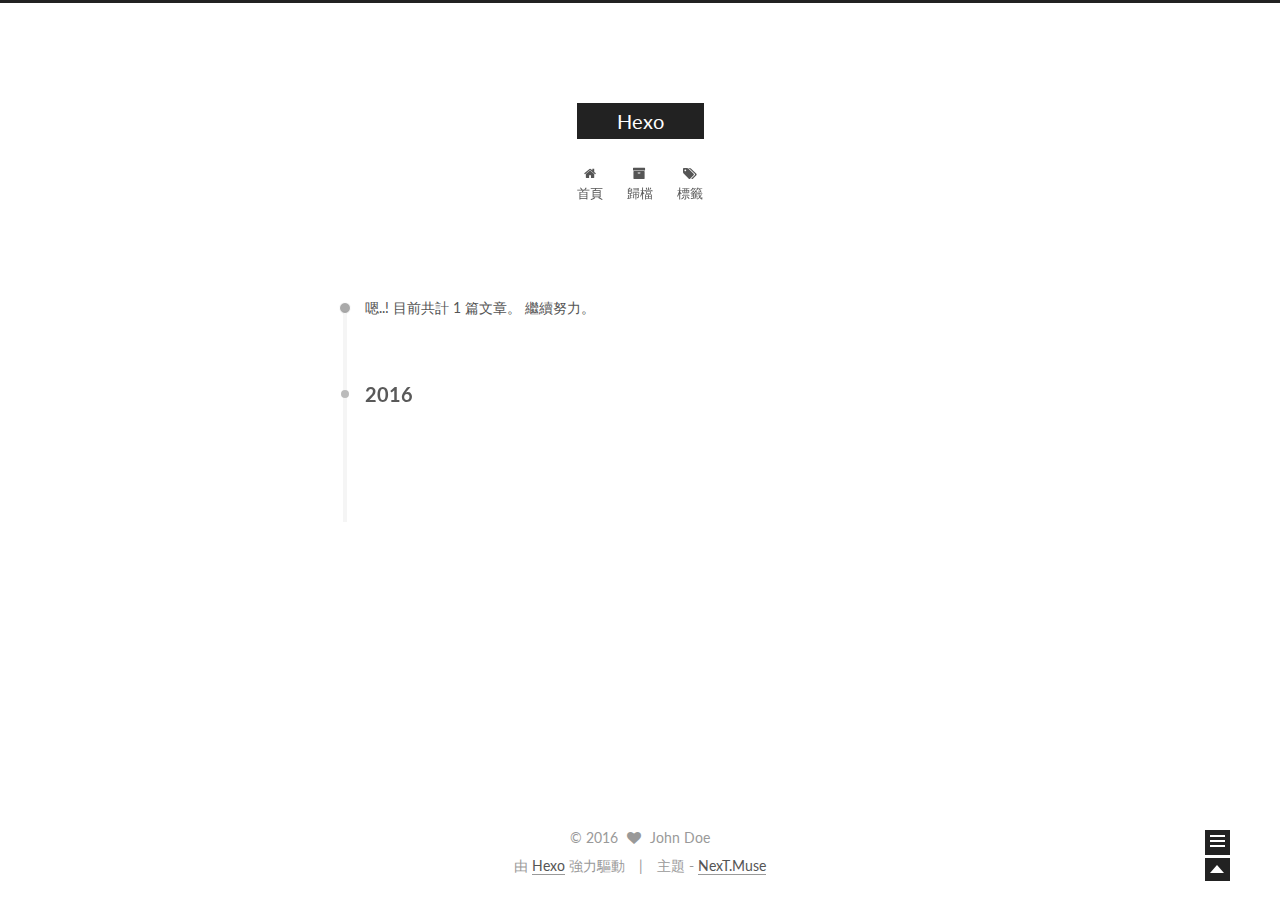
==== commit 21ba20ec: "Site updated: 2016-01-14 14:21:55" ====
--- a/archives/index.html
+++ b/archives/index.html
@@ -189,7 +189,7 @@
       
         
       
-      嗯..! 目前共計 2 篇文章。 繼續努力。
+      嗯..! 目前共計 1 篇文章。 繼續努力。
     </span>
 
     
@@ -224,43 +224,6 @@
       <div class="post-meta">
         <time class="post-time" itemprop="dateCreated"
               datetime="2016-01-14T14:18:53+08:00"
-              content="2016-01-14" >
-          01-14
-        </time>
-      </div>
-
-    </header>
-  </article>
-
-
-
-    
-
-      
-      
-      
-
-      
-      
-
-      
-
-  <article class="post post-type-normal" itemscope itemtype="http://schema.org/Article">
-    <header class="post-header">
-
-      <h1 class="post-title">
-        
-            <a class="post-title-link" href="/2016/01/14/hello-world/" itemprop="url">
-              
-                <span itemprop="name">Hello World</span>
-              
-            </a>
-        
-      </h1>
-
-      <div class="post-meta">
-        <time class="post-time" itemprop="dateCreated"
-              datetime="2016-01-14T11:59:04+08:00"
               content="2016-01-14" >
           01-14
         </time>
@@ -315,7 +278,7 @@
         <nav class="site-state motion-element">
           <div class="site-state-item site-state-posts">
             <a href="/archives">
-              <span class="site-state-item-count">2</span>
+              <span class="site-state-item-count">1</span>
               <span class="site-state-item-name">文章</span>
             </a>
           </div>
--- a/css/main.css
+++ b/css/main.css
@@ -1544,7 +1544,7 @@
   width: 4px;
   height: 4px;
   border-radius: 50%;
-  background: #2104ff;
+  background: #f6a6ff;
 }
 .sidebar-nav {
   margin: 0 0 20px;
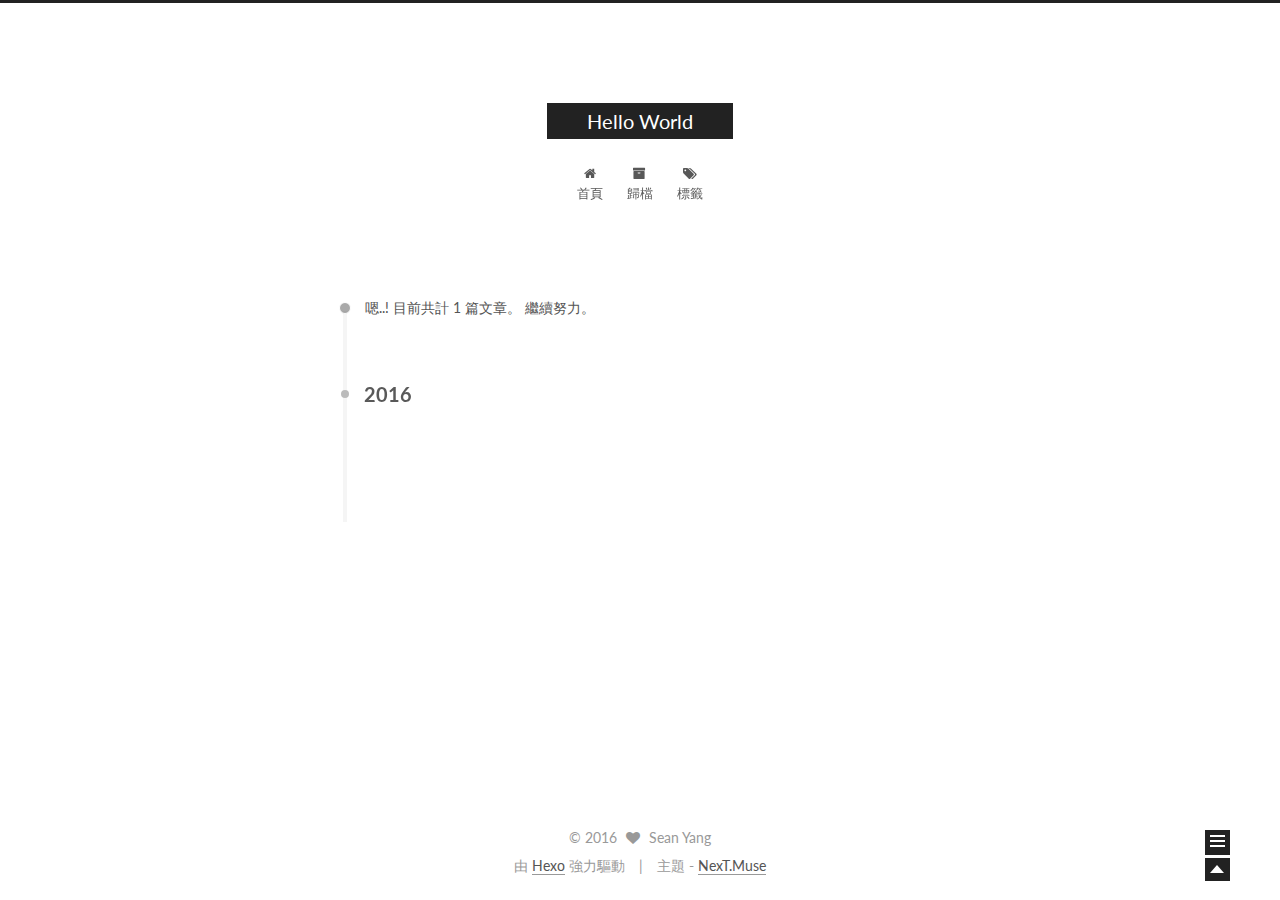
==== commit 7fef6e0e: "Site updated: 2016-01-14 14:50:21" ====
--- a/archives/index.html
+++ b/archives/index.html
@@ -59,12 +59,12 @@
 
 <meta name="description">
 <meta property="og:type" content="website">
-<meta property="og:title" content="Hexo">
+<meta property="og:title" content="Hello World">
 <meta property="og:url" content="http://yoursite.com/archives/index.html">
-<meta property="og:site_name" content="Hexo">
+<meta property="og:site_name" content="Hello World">
 <meta property="og:description">
 <meta name="twitter:card" content="summary">
-<meta name="twitter:title" content="Hexo">
+<meta name="twitter:title" content="Hello World">
 <meta name="twitter:description">
 
 
@@ -83,7 +83,7 @@
   };
 </script>
 
-  <title> 歸檔 | Hexo </title>
+  <title> 歸檔 | Hello World </title>
 </head>
 
 <body itemscope itemtype="http://schema.org/WebPage" lang="">
@@ -110,7 +110,7 @@
   <div class="custom-logo-site-title">
     <a href="/"  class="brand" rel="start">
       <span class="logo-line-before"><i></i></span>
-      <span class="site-title">Hexo</span>
+      <span class="site-title">Hello World</span>
       <span class="logo-line-after"><i></i></span>
     </a>
   </div>
@@ -271,8 +271,8 @@
         <div class="site-author motion-element" itemprop="author" itemscope itemtype="http://schema.org/Person">
           <img class="site-author-image" itemprop="image"
                src="/images/avatar.jpg"
-               alt="John Doe" />
-          <p class="site-author-name" itemprop="name">John Doe</p>
+               alt="Sean Yang" />
+          <p class="site-author-name" itemprop="name">Sean Yang</p>
           <p class="site-description motion-element" itemprop="description"></p>
         </div>
         <nav class="site-state motion-element">
@@ -333,7 +333,7 @@
   <span class="with-love">
     <i class="icon-next-heart fa fa-heart"></i>
   </span>
-  <span class="author" itemprop="copyrightHolder">John Doe</span>
+  <span class="author" itemprop="copyrightHolder">Sean Yang</span>
 </div>
 
 <div class="powered-by">
--- a/css/main.css
+++ b/css/main.css
@@ -1544,7 +1544,7 @@
   width: 4px;
   height: 4px;
   border-radius: 50%;
-  background: #f6a6ff;
+  background: #b95bcf;
 }
 .sidebar-nav {
   margin: 0 0 20px;
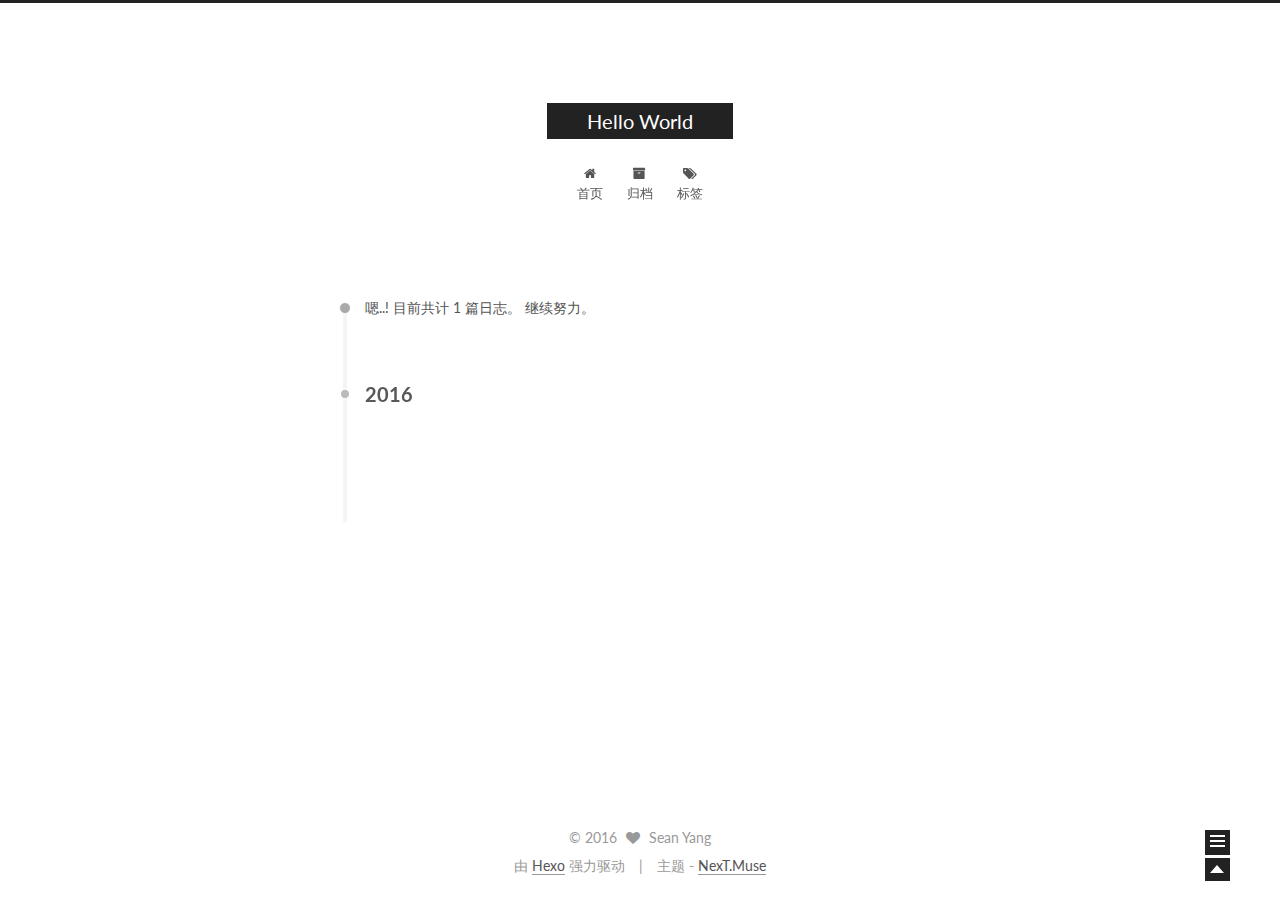
==== commit b680d1a9: "Site updated: 2016-01-14 15:28:56" ====
--- a/archives/index.html
+++ b/archives/index.html
@@ -83,10 +83,10 @@
   };
 </script>
 
-  <title> 歸檔 | Hello World </title>
+  <title> 归档 | Hello World </title>
 </head>
 
-<body itemscope itemtype="http://schema.org/WebPage" lang="">
+<body itemscope itemtype="http://schema.org/WebPage" lang="zh-Hans">
 
   
 
@@ -137,7 +137,7 @@
             
               <i class="menu-item-icon fa fa-home fa-fw"></i> <br />
             
-            首頁
+            首页
           </a>
         </li>
       
@@ -147,7 +147,7 @@
             
               <i class="menu-item-icon fa fa-archive fa-fw"></i> <br />
             
-            歸檔
+            归档
           </a>
         </li>
       
@@ -157,7 +157,7 @@
             
               <i class="menu-item-icon fa fa-tags fa-fw"></i> <br />
             
-            標籤
+            标签
           </a>
         </li>
       
@@ -189,7 +189,7 @@
       
         
       
-      嗯..! 目前共計 1 篇文章。 繼續努力。
+      嗯..! 目前共计 1 篇日志。 继续努力。
     </span>
 
     
@@ -279,21 +279,21 @@
           <div class="site-state-item site-state-posts">
             <a href="/archives">
               <span class="site-state-item-count">1</span>
-              <span class="site-state-item-name">文章</span>
+              <span class="site-state-item-name">日志</span>
             </a>
           </div>
 
           <div class="site-state-item site-state-categories">
             
               <span class="site-state-item-count">0</span>
-              <span class="site-state-item-name">分類</span>
+              <span class="site-state-item-name">分类</span>
               
           </div>
 
           <div class="site-state-item site-state-tags">
             <a href="/tags">
               <span class="site-state-item-count">0</span>
-              <span class="site-state-item-name">標籤</span>
+              <span class="site-state-item-name">标签</span>
               </a>
           </div>
 
@@ -337,11 +337,11 @@
 </div>
 
 <div class="powered-by">
-  由 <a class="theme-link" href="http://hexo.io">Hexo</a> 強力驅動
+  由 <a class="theme-link" href="http://hexo.io">Hexo</a> 强力驱动
 </div>
 
 <div class="theme-info">
-  主題 -
+  主题 -
   <a class="theme-link" href="https://github.com/iissnan/hexo-theme-next">
     NexT.Muse
   </a>
--- a/css/main.css
+++ b/css/main.css
@@ -1544,7 +1544,7 @@
   width: 4px;
   height: 4px;
   border-radius: 50%;
-  background: #b95bcf;
+  background: #30ffb0;
 }
 .sidebar-nav {
   margin: 0 0 20px;
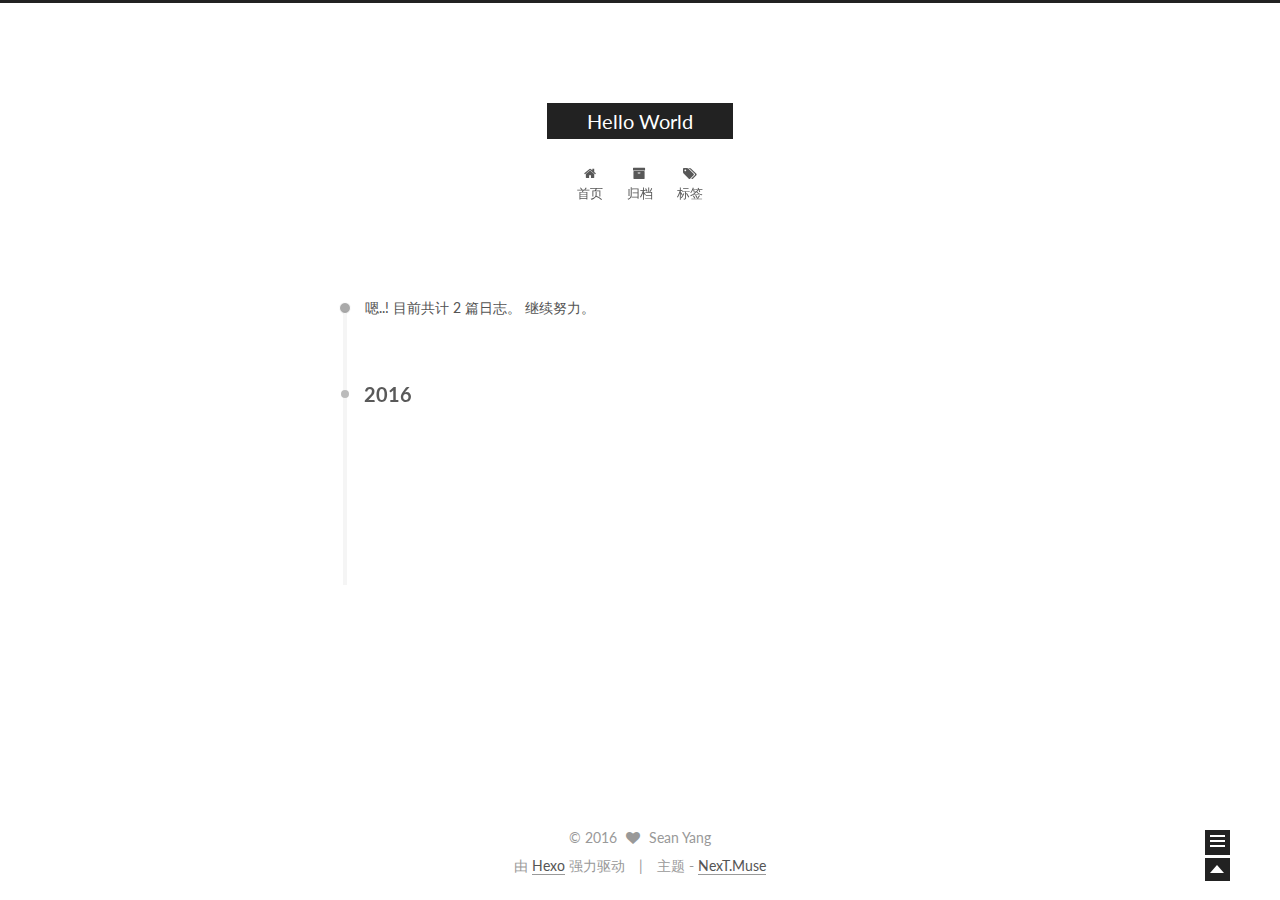
==== commit 93c64210: "Site updated: 2016-01-14 16:01:42" ====
--- a/archives/index.html
+++ b/archives/index.html
@@ -189,7 +189,7 @@
       
         
       
-      嗯..! 目前共计 1 篇日志。 继续努力。
+      嗯..! 目前共计 2 篇日志。 继续努力。
     </span>
 
     
@@ -203,6 +203,43 @@
         <div class="collection-title">
           <h2 class="archive-year motion-element" id="archive-year-2016">2016</h2>
         </div>
+      
+      
+
+      
+
+  <article class="post post-type-normal" itemscope itemtype="http://schema.org/Article">
+    <header class="post-header">
+
+      <h1 class="post-title">
+        
+            <a class="post-title-link" href="/2016/01/14/xerlee/" itemprop="url">
+              
+                <span itemprop="name">xerlee</span>
+              
+            </a>
+        
+      </h1>
+
+      <div class="post-meta">
+        <time class="post-time" itemprop="dateCreated"
+              datetime="2016-01-14T16:01:08+08:00"
+              content="2016-01-14" >
+          01-14
+        </time>
+      </div>
+
+    </header>
+  </article>
+
+
+
+    
+
+      
+      
+      
+
       
       
 
@@ -278,7 +315,7 @@
         <nav class="site-state motion-element">
           <div class="site-state-item site-state-posts">
             <a href="/archives">
-              <span class="site-state-item-count">1</span>
+              <span class="site-state-item-count">2</span>
               <span class="site-state-item-name">日志</span>
             </a>
           </div>
--- a/css/main.css
+++ b/css/main.css
@@ -1544,7 +1544,7 @@
   width: 4px;
   height: 4px;
   border-radius: 50%;
-  background: #30ffb0;
+  background: #961381;
 }
 .sidebar-nav {
   margin: 0 0 20px;
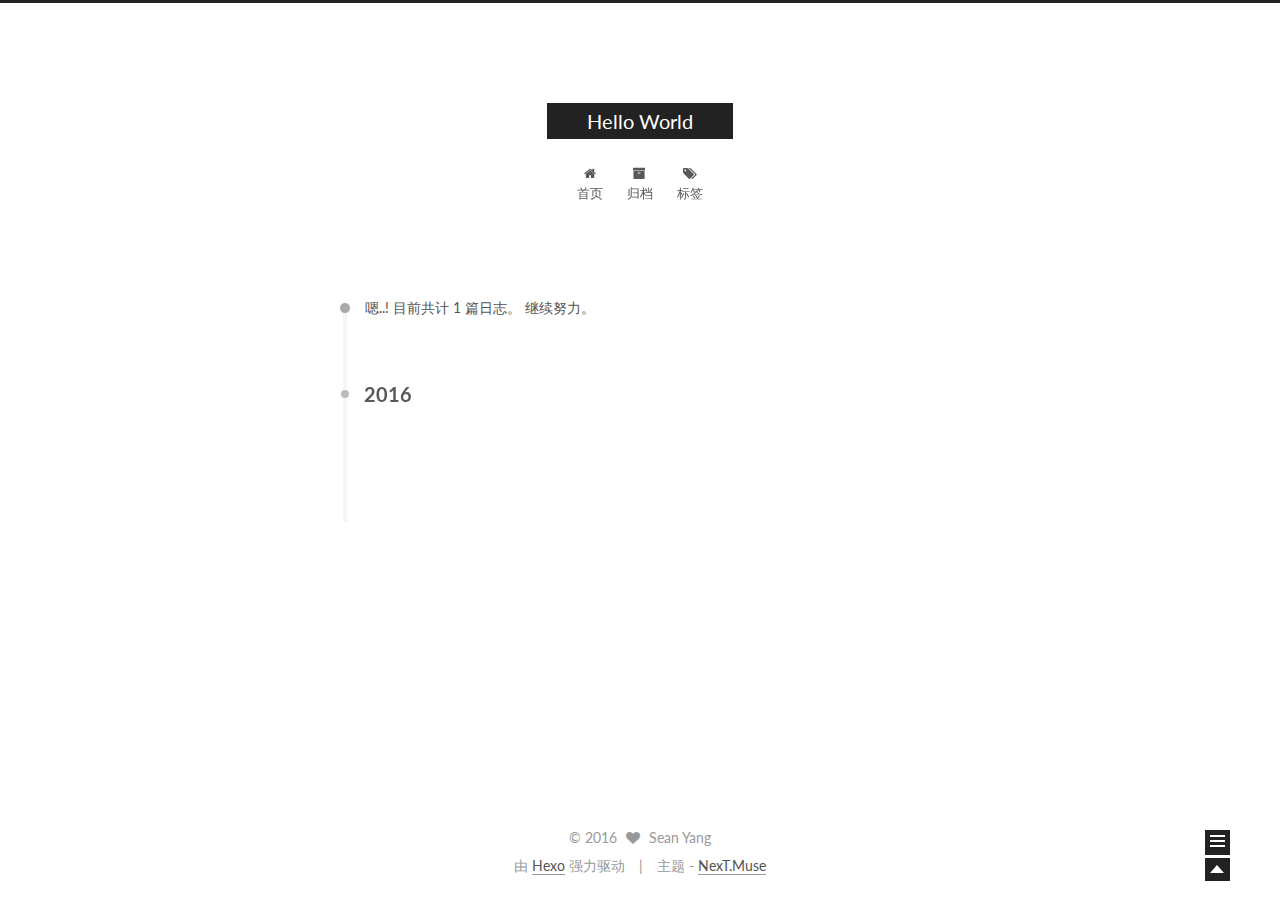
==== commit 4aa2199a: "Site updated: 2016-01-14 16:04:00" ====
--- a/archives/index.html
+++ b/archives/index.html
@@ -189,7 +189,7 @@
       
         
       
-      嗯..! 目前共计 2 篇日志。 继续努力。
+      嗯..! 目前共计 1 篇日志。 继续努力。
     </span>
 
     
@@ -203,43 +203,6 @@
         <div class="collection-title">
           <h2 class="archive-year motion-element" id="archive-year-2016">2016</h2>
         </div>
-      
-      
-
-      
-
-  <article class="post post-type-normal" itemscope itemtype="http://schema.org/Article">
-    <header class="post-header">
-
-      <h1 class="post-title">
-        
-            <a class="post-title-link" href="/2016/01/14/xerlee/" itemprop="url">
-              
-                <span itemprop="name">xerlee</span>
-              
-            </a>
-        
-      </h1>
-
-      <div class="post-meta">
-        <time class="post-time" itemprop="dateCreated"
-              datetime="2016-01-14T16:01:08+08:00"
-              content="2016-01-14" >
-          01-14
-        </time>
-      </div>
-
-    </header>
-  </article>
-
-
-
-    
-
-      
-      
-      
-
       
       
 
@@ -315,7 +278,7 @@
         <nav class="site-state motion-element">
           <div class="site-state-item site-state-posts">
             <a href="/archives">
-              <span class="site-state-item-count">2</span>
+              <span class="site-state-item-count">1</span>
               <span class="site-state-item-name">日志</span>
             </a>
           </div>
--- a/css/main.css
+++ b/css/main.css
@@ -1544,7 +1544,7 @@
   width: 4px;
   height: 4px;
   border-radius: 50%;
-  background: #961381;
+  background: #ff1ac8;
 }
 .sidebar-nav {
   margin: 0 0 20px;
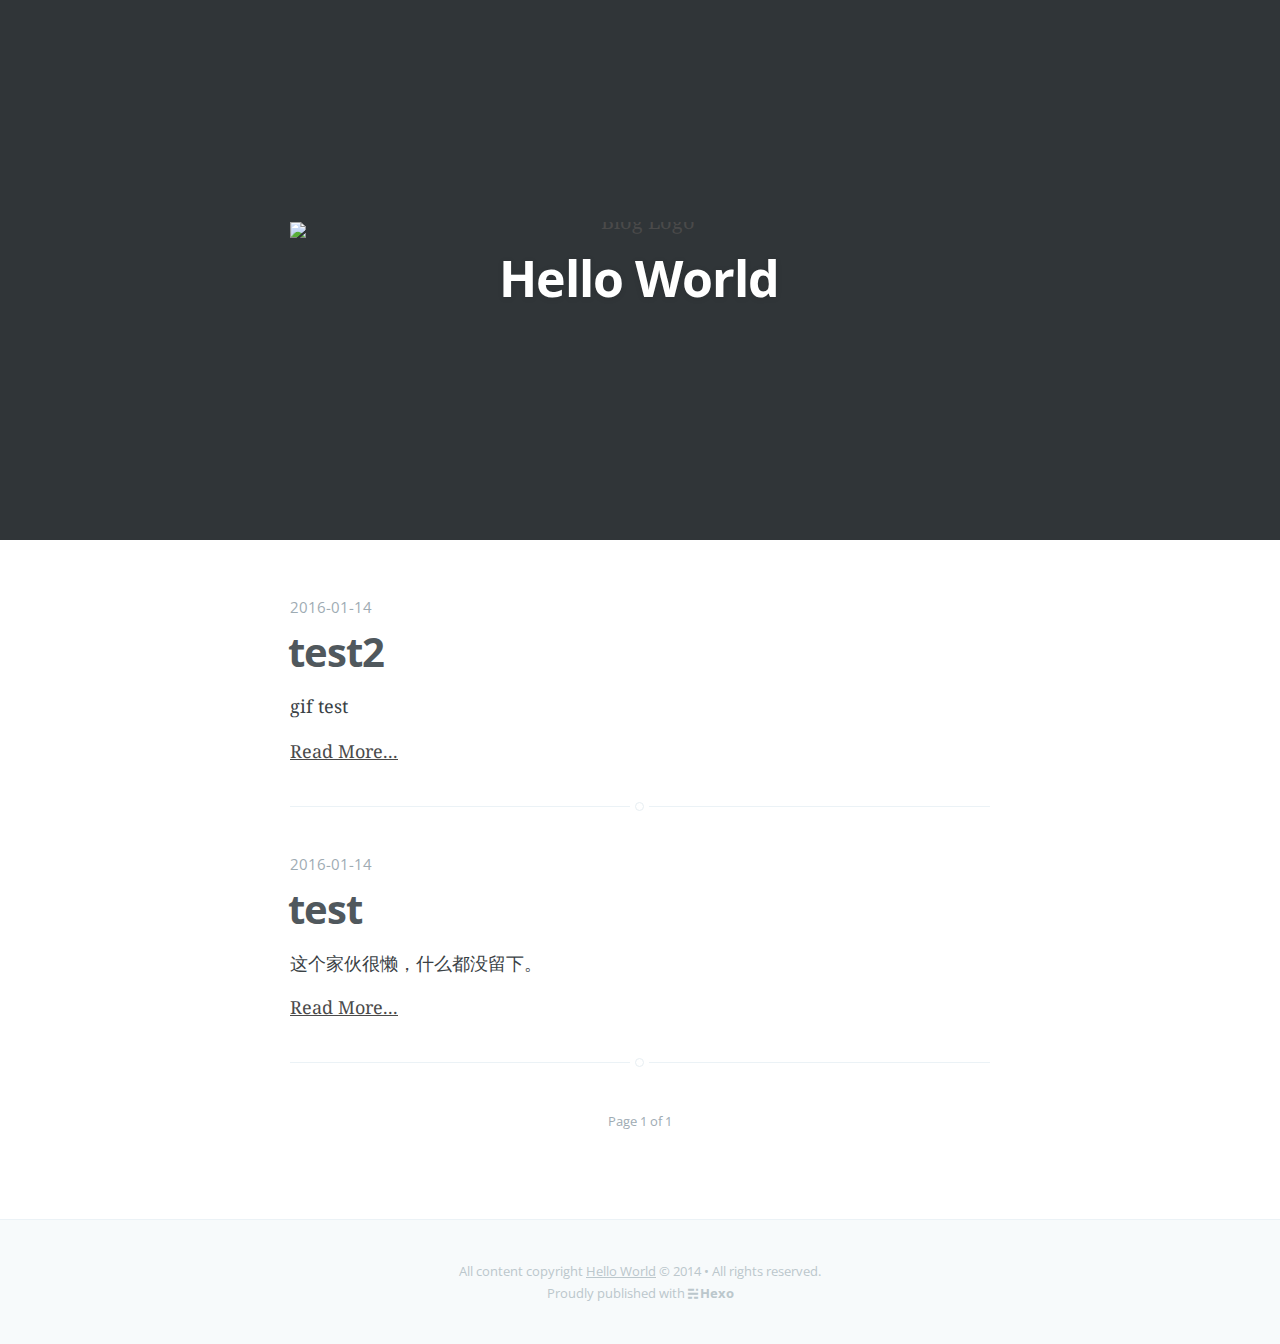
==== commit 6b016a12: "Site updated: 2016-01-18 15:54:21" ====
--- a/archives/index.html
+++ b/archives/index.html
@@ -1,421 +1,123 @@
-<!doctype html>
+<!DOCTYPE html>
+<html>
+
+<head>
+  <meta http-equiv="Content-Type" content="text/html" charset="UTF-8" >
+  <meta http-equiv="X-UA-Compatible" content="IE=edge,chrome=1"/>
+  <title>Archives | Hello World</title>
+  <meta name="description" content="" />
+  <meta name="HandheldFriendly" content="True" />
+  <meta name="MobileOptimized" content="320" />
+  <meta name="viewport" content="width=device-width, initial-scale=1.0" />
+
+  <link rel="stylesheet" type="text/css" href="/css/screen.css" />
+  <link rel="stylesheet" type="text/css" href="//fonts.googleapis.com/css?family=Noto+Serif:400,700,400italic|Open+Sans:700,400" />
+
+  <meta name="generator" content="Hello World">
+
+  
+  
+  
+
+  
+</head>
+
+
+<body class="home-template">
+
+  <header class="site-head"  style="background-image: url(//blog.ghost.org/content/images/2013/Nov/cover.png)" >
+    <div class="vertical">
+        <div class="site-head-content inner">
+             <a class="blog-logo" href="/"><img src="//blog.ghost.org/content/images/2013/Nov/bloglogo_1-1.png" alt="Blog Logo"/></a> 
+            <h1 class="blog-title">Hello World</h1>
+            <h2 class="blog-description"></h2>
+        </div>
+    </div>
+</header>
+  
+<main class="content" role="main">
+  
+  <article class="post">
+    <header class="post-header">
+      <span class="post-meta">
+      <time datetime="2016-01-14T08:24:48.000Z" itemprop="datePublished">
+          2016-01-14
+      </time>
+    
+</span>
+      <h2 class="post-title"><a href="/2016/01/14/test2/">test2</a></h2>
+    </header>
+    <section class="post-excerpt">
+      <p>
+      
+        gif test
 
 
 
-  
 
 
-<html class="theme-next muse use-motion">
-<head>
-  <meta charset="UTF-8"/>
-<meta http-equiv="X-UA-Compatible" content="IE=edge,chrome=1" />
-<meta name="viewport" content="width=device-width, initial-scale=1, maximum-scale=1"/>
+      
+      </p>
+      
+      <p>
+          <a href="/2016/01/14/test2/" class="excerpt-link">Read More...</a>
+      </p>
+      
+    </section>
+  </article>
+  
+  <article class="post">
+    <header class="post-header">
+      <span class="post-meta">
+      <time datetime="2016-01-14T06:18:53.000Z" itemprop="datePublished">
+          2016-01-14
+      </time>
+    
+</span>
+      <h2 class="post-title"><a href="/2016/01/14/test/">test</a></h2>
+    </header>
+    <section class="post-excerpt">
+      <p>
+      
+        这个家伙很懒，什么都没留下。
 
 
+      
+      </p>
+      
+      <p>
+          <a href="/2016/01/14/test/" class="excerpt-link">Read More...</a>
+      </p>
+      
+    </section>
+  </article>
+  
+  <nav class="pagination" role="pagination">
+    
+    <span class="page-number">Page 1 of 1</span>
+    
+  </nav>
+</main>
 
-<meta http-equiv="Cache-Control" content="no-transform" />
-<meta http-equiv="Cache-Control" content="no-siteapp" />
+
+  
+<footer class="site-footer">
+  
+  <div class="inner">
+     <section class="copyright">All content copyright <a href="/">Hello World</a> &copy; 2014 &bull; All rights reserved.</section>
+     <section class="poweredby">Proudly published with <a class="icon-ghost" href="http://zespia.tw/hexo/">Hexo</a></section>
+  </div>
+</footer>
+
+  <script src="//ajax.googleapis.com/ajax/libs/jquery/2.0.3/jquery.min.js"></script>
+
+<script type="text/javascript" src="/js/jquery.fitvids.js"></script>
+<script type="text/javascript" src="/js/index.js"></script>
 
 
 
 
 
 
-
-
-
-
-
-
-  <link href="/vendors/fancybox/source/jquery.fancybox.css?v=2.1.5" rel="stylesheet" type="text/css"/>
-
-
-
-
-  <link href="//fonts.googleapis.com/css?family=Lato:300,400,700,400italic&subset=latin,latin-ext" rel="stylesheet" type="text/css">
-
-
-
-<link href="/vendors/font-awesome/css/font-awesome.min.css?v=4.4.0" rel="stylesheet" type="text/css" />
-
-<link href="/css/main.css?v=0.5.0" rel="stylesheet" type="text/css" />
-
-
-  <meta name="keywords" content="Hexo, NexT" />
-
-
-
-
-
-
-
-
-  <link rel="shortcut icon" type="image/x-icon" href="/favicon.ico?v=0.5.0" />
-
-
-
-
-
-
-<meta name="description">
-<meta property="og:type" content="website">
-<meta property="og:title" content="Hello World">
-<meta property="og:url" content="http://yoursite.com/archives/index.html">
-<meta property="og:site_name" content="Hello World">
-<meta property="og:description">
-<meta name="twitter:card" content="summary">
-<meta name="twitter:title" content="Hello World">
-<meta name="twitter:description">
-
-
-
-<script type="text/javascript" id="hexo.configuration">
-  var NexT = window.NexT || {};
-  var CONFIG = {
-    scheme: 'Muse',
-    sidebar: '[object Object]',
-    fancybox: true,
-    motion: true,
-    duoshuo: {
-      userId: 0,
-      author: '博主'
-    }
-  };
-</script>
-
-  <title> 归档 | Hello World </title>
-</head>
-
-<body itemscope itemtype="http://schema.org/WebPage" lang="zh-Hans">
-
-  
-
-
-
-
-
-
-  
-  
-    
-  
-
-  <div class="container one-collumn sidebar-position-left  page-archive  ">
-    <div class="headband"></div>
-
-    <header id="header" class="header" itemscope itemtype="http://schema.org/WPHeader">
-      <div class="header-inner"><div class="site-meta ">
-  
-
-  <div class="custom-logo-site-title">
-    <a href="/"  class="brand" rel="start">
-      <span class="logo-line-before"><i></i></span>
-      <span class="site-title">Hello World</span>
-      <span class="logo-line-after"><i></i></span>
-    </a>
-  </div>
-  <p class="site-subtitle"></p>
-</div>
-
-<div class="site-nav-toggle">
-  <button>
-    <span class="btn-bar"></span>
-    <span class="btn-bar"></span>
-    <span class="btn-bar"></span>
-  </button>
-</div>
-
-<nav class="site-nav">
-  
-
-  
-    <ul id="menu" class="menu ">
-      
-        
-        <li class="menu-item menu-item-home">
-          <a href="/" rel="section">
-            
-              <i class="menu-item-icon fa fa-home fa-fw"></i> <br />
-            
-            首页
-          </a>
-        </li>
-      
-        
-        <li class="menu-item menu-item-archives">
-          <a href="/archives" rel="section">
-            
-              <i class="menu-item-icon fa fa-archive fa-fw"></i> <br />
-            
-            归档
-          </a>
-        </li>
-      
-        
-        <li class="menu-item menu-item-tags">
-          <a href="/tags" rel="section">
-            
-              <i class="menu-item-icon fa fa-tags fa-fw"></i> <br />
-            
-            标签
-          </a>
-        </li>
-      
-
-      
-      
-      
-    </ul>
-  
-
-  
-</nav>
-
- </div>
-    </header>
-
-    <main id="main" class="main">
-      <div class="main-inner">
-        <div class="content-wrap">
-          <div id="content" class="content">
-            
-
-  <section id="posts" class="posts-collapse">
-    <span class="archive-move-on"></span>
-
-    <span class="archive-page-counter">
-      
-      
-      
-        
-      
-      嗯..! 目前共计 1 篇日志。 继续努力。
-    </span>
-
-    
-
-      
-      
-      
-
-      
-        
-        <div class="collection-title">
-          <h2 class="archive-year motion-element" id="archive-year-2016">2016</h2>
-        </div>
-      
-      
-
-      
-
-  <article class="post post-type-normal" itemscope itemtype="http://schema.org/Article">
-    <header class="post-header">
-
-      <h1 class="post-title">
-        
-            <a class="post-title-link" href="/2016/01/14/test/" itemprop="url">
-              
-                <span itemprop="name">test</span>
-              
-            </a>
-        
-      </h1>
-
-      <div class="post-meta">
-        <time class="post-time" itemprop="dateCreated"
-              datetime="2016-01-14T14:18:53+08:00"
-              content="2016-01-14" >
-          01-14
-        </time>
-      </div>
-
-    </header>
-  </article>
-
-
-
-    
-
-  </section>
-
-  
-
-
-
-          </div>
-          
-
-
-          
-
-        </div>
-        
-          
-  
-  <div class="sidebar-toggle">
-    <div class="sidebar-toggle-line-wrap">
-      <span class="sidebar-toggle-line sidebar-toggle-line-first"></span>
-      <span class="sidebar-toggle-line sidebar-toggle-line-middle"></span>
-      <span class="sidebar-toggle-line sidebar-toggle-line-last"></span>
-    </div>
-  </div>
-
-  <aside id="sidebar" class="sidebar">
-    <div class="sidebar-inner">
-
-      
-
-      
-
-      <section class="site-overview sidebar-panel  sidebar-panel-active ">
-        <div class="site-author motion-element" itemprop="author" itemscope itemtype="http://schema.org/Person">
-          <img class="site-author-image" itemprop="image"
-               src="/images/avatar.jpg"
-               alt="Sean Yang" />
-          <p class="site-author-name" itemprop="name">Sean Yang</p>
-          <p class="site-description motion-element" itemprop="description"></p>
-        </div>
-        <nav class="site-state motion-element">
-          <div class="site-state-item site-state-posts">
-            <a href="/archives">
-              <span class="site-state-item-count">1</span>
-              <span class="site-state-item-name">日志</span>
-            </a>
-          </div>
-
-          <div class="site-state-item site-state-categories">
-            
-              <span class="site-state-item-count">0</span>
-              <span class="site-state-item-name">分类</span>
-              
-          </div>
-
-          <div class="site-state-item site-state-tags">
-            <a href="/tags">
-              <span class="site-state-item-count">0</span>
-              <span class="site-state-item-name">标签</span>
-              </a>
-          </div>
-
-        </nav>
-
-        
-
-        <div class="links-of-author motion-element">
-          
-        </div>
-
-        
-        
-
-        <div class="links-of-author motion-element">
-          
-        </div>
-
-      </section>
-
-      
-
-    </div>
-  </aside>
-
-
-        
-      </div>
-    </main>
-
-    <footer id="footer" class="footer">
-      <div class="footer-inner">
-        <div class="copyright" >
-  
-  &copy; 
-  <span itemprop="copyrightYear">2016</span>
-  <span class="with-love">
-    <i class="icon-next-heart fa fa-heart"></i>
-  </span>
-  <span class="author" itemprop="copyrightHolder">Sean Yang</span>
-</div>
-
-<div class="powered-by">
-  由 <a class="theme-link" href="http://hexo.io">Hexo</a> 强力驱动
-</div>
-
-<div class="theme-info">
-  主题 -
-  <a class="theme-link" href="https://github.com/iissnan/hexo-theme-next">
-    NexT.Muse
-  </a>
-</div>
-
-
-
-      </div>
-    </footer>
-
-    <div class="back-to-top"></div>
-  </div>
-
-  
-
-
-  
-
-
-
-  <script type="text/javascript" src="/vendors/jquery/index.js?v=2.1.3"></script>
-
-  <script type="text/javascript" src="/vendors/fastclick/lib/fastclick.min.js?v=1.0.6"></script>
-
-  <script type="text/javascript" src="/vendors/jquery_lazyload/jquery.lazyload.js?v=1.9.7"></script>
-
-  <script type="text/javascript" src="/vendors/velocity/velocity.min.js"></script>
-
-  <script type="text/javascript" src="/vendors/velocity/velocity.ui.min.js"></script>
-
-  <script type="text/javascript" src="/vendors/fancybox/source/jquery.fancybox.pack.js"></script>
-
-
-  
-
-
-  <script type="text/javascript" src="/js/src/utils.js?v=0.5.0"></script>
-
-  <script type="text/javascript" src="/js/src/motion.js?v=0.5.0"></script>
-
-
-
-  
-  
-
-  
-  
-    <script type="text/javascript" id="motion.page.archive">
-      $('.archive-year').velocity('transition.slideLeftIn');
-    </script>
-  
-
-
-  
-
-
-  <script type="text/javascript" src="/js/src/bootstrap.js?v=0.5.0"></script>
-
-
-
-  
-
-
-
-  
-
-
-
-  
-  
-
-  
-  
-
-
 </body>
 </html>
--- a/css/screen.css
+++ b/css/screen.css
@@ -0,0 +1,1135 @@
+/* ==========================================================================
+   Table of Contents
+   ========================================================================== */
+
+/*
+
+    0.  Includes
+    1.  Icons
+    2.  General
+    3.  Utilities
+    4.  General
+    5.  Single Post
+    6.  Third Party Elements
+    7.  Pagination
+    8.  Footer
+    9.  Media Queries (Tablet)
+    10. Media Queries (Mobile)
+
+ */
+
+/* ==========================================================================
+   0. Includes - Ground zero
+   ========================================================================== */
+
+@import url(normalize.css);
+
+
+/* ==========================================================================
+   1. Icons - Sets up the icon font and respective classes
+   ========================================================================== */
+
+/* Import the font file with the icons in it */
+@font-face {
+    font-family: 'icons';
+    src:url('../fonts/icons.eot');
+    src:url('../fonts/icons.eot?#iefix') format('embedded-opentype'),
+        url('../fonts/icons.woff') format('woff'),
+        url('../fonts/icons.ttf') format('truetype'),
+        url('../fonts/icons.svg#icons') format('svg');
+    font-weight: normal;
+    font-style: normal;
+}
+
+/* Apply these base styles to all icons */
+.icon-ghost:before,
+.icon-feed:before,
+.icon-twitter:before,
+.icon-google-plus:before,
+.icon-facebook:before {
+    font-family: 'icons';
+    speak: none;
+    font-style: normal;
+    font-weight: normal;
+    font-variant: normal;
+    text-transform: none;
+    line-height: 1;
+    -webkit-font-smoothing: antialiased;
+    text-decoration: none;
+}
+
+/* Each icon is created by inserting the corret character into the
+   content of the :before pseudo element. Like a boss. */
+.icon-ghost:before {
+    content: "\e000";
+}
+.icon-feed:before {
+    content: "\e001";
+}
+.icon-twitter:before {
+    content: "\e002";
+    font-size: 1.1em;
+}
+.icon-google-plus:before {
+    content: "\e003";
+}
+.icon-facebook:before {
+    content: "\e004";
+}
+
+
+/* ==========================================================================
+   2. General - Setting up some base styles
+   ========================================================================== */
+
+html {
+    height: 100%;
+    max-height: 100%;
+    font-size: 62.5%;
+}
+
+body {
+    height: 100%;
+    max-height: 100%;
+    font-family: 'Noto Serif', serif;
+    font-size: 2.0rem;
+    line-height: 1.6em;
+    color: #3A4145;
+}
+
+::-moz-selection {
+    color: #222;
+    background: #D6EDFF;
+    text-shadow: none;
+}
+
+::selection {
+    color: #222;
+    background: #D6EDFF;
+    text-shadow: none;
+}
+
+h1, h2, h3,
+h4, h5, h6 {
+    text-rendering: optimizeLegibility;
+    line-height: 1;
+    margin-top: 0;
+    font-family: 'Open Sans', sans-serif;
+}
+
+h1 {
+    font-size: 5rem;
+    line-height: 1.2em;
+    letter-spacing: -2px;
+    text-indent: -3px;
+}
+
+h2 {
+    font-size: 4rem;
+    line-height: 1.2em;
+    letter-spacing: -1px;
+    text-indent: -2px;
+}
+
+h3 {
+    font-size: 3.5rem;
+}
+
+h4 {
+    font-size: 3rem;
+}
+
+h5 {
+    font-size: 2.5rem;
+}
+
+h6 {
+    font-size: 2rem;
+}
+
+a {
+    color: #4a4a4a;
+    transition: color ease 0.3s;
+}
+
+a:hover {
+    color: #57A3E8;
+}
+
+h1 a, h2 a, h3 a,
+h4 a, h5 a, h6 a {
+    color: #50585D;
+}
+
+
+p, ul, ol, dl {
+    margin: 1.6em 0;
+}
+
+ol ol, ul ul,
+ul ol, ol ul {
+    margin: 0.4em 0;
+}
+
+dl dt {
+    float: left;
+    width: 180px;
+    overflow: hidden;
+    clear: left;
+    text-align: right;
+    text-overflow: ellipsis;
+    white-space: nowrap;
+    font-weight: bold;
+    margin-bottom: 1em
+}
+
+dl dd {
+    margin-left: 200px;
+    margin-bottom: 1em
+}
+
+hr {
+    display: block;
+    height: 1px;
+    border: 0;
+    border-top: 1px solid #efefef;
+    margin: 3.2em 0;
+    padding: 0;
+}
+
+blockquote {
+    -moz-box-sizing: border-box;
+    box-sizing: border-box;
+    margin: 1.6em 0 1.6em -2.2em;
+    padding: 0 0 0 1.6em;
+    border-left: #4a4a4a 0.4em solid;
+}
+
+blockquote p {
+    margin: 0.8em 0;
+    font-style: italic;
+}
+
+blockquote small {
+    display: inline-block;
+    margin: 0.8em 0 0.8em 1.5em;
+    font-size:0.9em;
+    color: #ccc;
+}
+
+blockquote small:before { content: '\2014 \00A0'; }
+
+blockquote cite {
+    font-weight:bold;
+}
+
+blockquote cite a { font-weight: normal; }
+
+mark {
+    background-color: #ffc336;
+}
+
+code, tt {
+    padding: 1px 3px;
+    font-family: Inconsolata, monospace, sans-serif;
+    font-size: 0.85em;
+    white-space: pre-wrap;
+    border: 1px solid #E3EDF3;
+    background: #F7FAFB;
+    border-radius: 2px;
+}
+
+pre {
+    -moz-box-sizing: border-box;
+    box-sizing: border-box;
+    margin: 1.6em 0;
+    border: 1px solid #E3EDF3;
+    width: 100%;
+    padding: 10px;
+    font-family: Inconsolata, monospace, sans-serif;
+    font-size: 0.9em;
+    white-space: pre;
+    overflow: auto;
+    background: #F7FAFB;
+    border-radius: 3px;
+}
+
+pre code, tt {
+    font-size: inherit;
+    white-space: -moz-pre-wrap;
+    white-space: pre-wrap;
+    background: transparent;
+    border: none;
+    padding: 0;
+}
+
+kbd {
+    display: inline-block;
+    margin-bottom: 0.4em;
+    padding: 1px 8px;
+    border: #ccc 1px solid;
+    color: #666;
+    text-shadow: #fff 0 1px 0;
+    font-size: 0.9em;
+    font-weight: bold;
+    background: #f4f4f4;
+    border-radius: 4px;
+    box-shadow:
+        0 1px 0 rgba(0, 0, 0, 0.2),
+        0 1px 0 0 #fff inset;
+}
+
+table {
+    -moz-box-sizing: border-box;
+    box-sizing: border-box;
+    margin: 1.6em 0;
+    width:100%;
+    max-width: 100%;
+    background-color: transparent;
+}
+
+table th,
+table td {
+    padding: 8px;
+    line-height: 20px;
+    text-align: left;
+    vertical-align: top;
+    border-top: 1px solid #efefef;
+}
+
+table th { color: #000; }
+
+table caption + thead tr:first-child th,
+table caption + thead tr:first-child td,
+table colgroup + thead tr:first-child th,
+table colgroup + thead tr:first-child td,
+table thead:first-child tr:first-child th,
+table thead:first-child tr:first-child td {
+    border-top: 0;
+}
+
+table tbody + tbody { border-top: 2px solid #efefef; }
+
+table table table { background-color: #fff; }
+
+table tbody > tr:nth-child(odd) > td,
+table tbody > tr:nth-child(odd) > th {
+    background-color: #f6f6f6;
+}
+
+table.plain tbody > tr:nth-child(odd) > td,
+table.plain tbody > tr:nth-child(odd) > th {
+   background: transparent;
+}
+
+iframe, .fluid-width-video-wrapper {
+    display: block;
+    margin: 1.6em 0;
+}
+
+/* When a video is inside the fitvids wrapper, drop the
+margin on the iframe, cause it breaks stuff. */
+.fluid-width-video-wrapper iframe {
+    margin: 0;
+}
+
+
+/* ==========================================================================
+   3. Utilities - These things get used a lot
+   ========================================================================== */
+
+/* Hides shit */
+.hidden {
+    text-indent: -9999px;
+    visibility: hidden;
+    display: none;
+}
+
+/* Creates a responsive wrapper that makes our content scale nicely */
+.inner {
+    position: relative;
+    width: 80%;
+    max-width: 700px;
+    margin: 0 auto;
+}
+
+/* Centres vertically yo. (IE8+) */
+.vertical {
+    display: table-cell;
+    vertical-align: middle;
+}
+
+
+/* ==========================================================================
+   4. General - The main styles for the the theme
+   ========================================================================== */
+
+/* Big cover image on the home page */
+.site-head {
+    position: relative;
+    display: table;
+    width: 100%;
+    height: 60%;
+    margin-bottom: 5rem;
+    text-align: center;
+    color: #fff;
+    background: #303538 no-repeat center center;
+    background-size: cover;
+}
+
+.blog-logo {
+    text-decoration: none;
+}
+
+/* Yo-logo. Yolo-go. Upload one in ghost/settings/ */
+.blog-logo img {
+    display: block;
+    max-height: 100px;
+    width: auto;
+    margin: 0 auto;
+    line-height: 0;
+}
+
+/* The details of your blog. Defined in ghost/settings/ */
+.blog-title {
+    margin: 10px 0 10px 0;
+    font-size: 5rem;
+    letter-spacing: -1px;
+    font-weight: bold;
+    font-family: 'Open Sans', sans-serif;
+    text-shadow: 0 1px 6px rgba(0,0,0,0.1);
+}
+
+.blog-description {
+    margin: 0;
+    font-size: 1.8rem;
+    line-height: 1.5em;
+    font-weight: 300;
+    font-family: 'Noto Serif', serif;
+    letter-spacing: 0;
+    text-shadow: 0 1px 3px rgba(0,0,0,0.15);
+}
+
+/* Every post, on every page, gets this style on its <article> tag */
+.post {
+    position: relative;
+    width:80%;
+    max-width: 700px;
+    margin: 4rem auto;
+    padding-bottom: 4rem;
+    border-bottom: #EBF2F6 1px solid;
+    word-break: break-word;
+    hyphens: auto;
+}
+
+/* Add a little circle in the middle of the border-bottom on our .post
+   just for the lolz and stylepoints. */
+.post:after {
+    display: block;
+    content: "";
+    width: 7px;
+    height: 7px;
+    border: #E7EEF2 1px solid;
+    position: absolute;
+    bottom: -5px;
+    left: 50%;
+    margin-left: -5px;
+    background: #fff;
+    -webkit-border-radius: 100%;
+    -moz-border-radius: 100%;
+    border-radius: 100%;
+    box-shadow: #fff 0 0 0 5px;
+}
+
+.post-title {
+    margin:0;
+}
+
+.post-title a {
+    text-decoration: none;
+}
+
+.post-excerpt p {
+    margin: 1.6rem 0 0 0;
+    font-size: 0.9em;
+    line-height: 1.6em;
+}
+
+.post-meta {
+    display: inline-block;
+    margin: 0 0 5px 0;
+    font-family: 'Open Sans', sans-serif;
+    font-size: 1.5rem;
+    color: #9EABB3;
+}
+
+.post-meta a {
+    color: #9EABB3;
+    text-decoration: none;
+}
+
+.post-meta a:hover {
+    text-decoration: underline;
+}
+
+.user-meta {
+    position: relative;
+    padding: 0.3rem 40px 0 100px;
+    min-height: 77px;
+}
+
+.user-image {
+    position: absolute;
+    top: 0;
+    left: 0;
+}
+
+.user-name {
+    display: block;
+    font-weight: bold;
+}
+
+.user-bio {
+    display: block;
+    max-width: 440px;
+    font-size: 1.4rem;
+    line-height: 1.5em;
+}
+
+.publish-meta {
+    position: absolute;
+    top: 0;
+    right: 0;
+    padding: 4.3rem 0 4rem 0;
+    text-align: right;
+}
+
+.publish-heading {
+    display: block;
+    font-weight: bold;
+}
+
+.publish-date {
+    display: block;
+    font-size: 1.4rem;
+    line-height: 1.5em;
+}
+
+.comments-area {
+    width: 80%;
+    max-width: 700px;
+    margin: 4rem auto;
+}
+
+#comment h1 a {
+    text-decoration: none;
+}
+
+/* ==========================================================================
+   5. Single Post - When you click on an individual post
+   ========================================================================== */
+
+/* Insert some mad padding up in the header for better spacing */
+.post-template .post-header {
+    padding: 60px 0;
+    text-align: center;
+}
+
+.post-template .site-head {
+    color: #303538;
+    border-bottom: #ebf2f6 1px solid;
+    background: none !important;
+}
+
+.post-template .site-head:after {
+    position: absolute;
+    bottom: -5px;
+    left: 50%;
+    display: block;
+    width: 7px;
+    height: 7px;
+    margin-left: -5px;
+    content: '';
+    border: #e7eef2 1px solid;
+    -webkit-border-radius: 100%;
+    -moz-border-radius: 100%;
+    border-radius: 100%;
+    background: #fff;
+    box-shadow: #fff 0 0 0 5px;
+}
+
+/* Keep large images within the bounds of the post-width */
+.post-content img {
+    display: block;
+    max-width: 100%;
+    margin: 0 auto;
+    height: auto;
+}
+
+/* The author credit area after the post */
+.post-footer {
+    position: relative;
+    margin: 4rem 0 0 0;
+    padding: 4rem 0 0 0;
+    border-top: #EBF2F6 1px solid;
+}
+
+.post-footer h4 {
+    font-size: 1.8rem;
+    margin: 0;
+}
+
+.post-footer p {
+    margin: 1rem 0;
+    font-size: 1.4rem;
+    line-height: 1.6em;
+}
+
+/* Create some space to the right for the share links */
+.post-footer .author {
+    margin-right: 180px;
+}
+
+/* Drop the share links in the space to the right.
+   Doing it like this means it's easier for the author bio
+   to be flexible at smaller screen sizes while the share
+   links remain at a fixed width the whole time */
+.post-footer .share {
+    position: absolute;
+    top: 4rem;
+    right: 0;
+    width: 140px;
+}
+
+.post-footer .share a {
+    font-size: 1.8rem;
+    display: inline-block;
+    margin: 1.4rem 1.6rem 1.6rem 0;
+    color: #BBC7CC;
+    text-decoration: none;
+}
+
+.post-footer .share a:hover {
+    color: #50585D;
+}
+
+
+/* ==========================================================================
+   6. Third Party Elements - Embeds from other services
+   ========================================================================== */
+
+/* Hexo: Youtube, other video container */
+
+.video-container {
+  position: relative;
+  padding-top: 56.25%;
+  height: 0;
+  overflow: hidden;
+}
+.video-container iframe,
+.video-container object,
+.video-container embed {
+  position: absolute;
+  top: 0;
+  left: 0;
+  width: 100%;
+  height: 100%;
+  margin-top: 0;
+}
+
+/* Hexo: Syntax Highlighter */
+
+figure.highlight {
+    background:#fff;
+    border-radius:0.3em;
+    border:1px solid #e1e1e1;
+    line-height:1.45em;
+    font-size:.9em;
+    margin-bottom:2.1em;
+    color:#222;
+    overflow:auto;
+    white-space:pre;
+    word-wrap:normal;
+}
+figure.highlight figcaption {
+    padding: 7px 10px;
+    font-size: .8em;
+}
+figure.highlight table {
+    margin: 0;
+}
+figure.highlight table > tbody > tr > td {
+    padding: 0;
+    background: #fff !important;
+}
+figure.highlight table > tbody > tr > td.gutter {
+    max-width: 40px;
+    text-align: right;
+}
+figure.highlight pre {
+    border: none;
+    margin: 0;
+}
+
+/* Theme: Solarized - Github
+ * More theme here: http://softwaremaniacs.org/media/soft/highlight/test.html
+ */
+pre .comment,
+pre .template_comment,
+.diff pre .header,
+pre .javadoc {
+  color: #998;
+  font-style: italic
+}
+
+pre .keyword,
+.css .rule pre .keyword,
+pre .winutils,
+.javascript pre .title,
+.nginx pre .title,
+pre .subst,
+pre .request,
+pre .status {
+  color: #333;
+  font-weight: bold
+}
+
+pre .number,
+pre .hexcolor,
+.ruby pre .constant {
+  color: #099;
+}
+
+pre .string,
+pre .tag pre .value,
+pre .phpdoc,
+.tex pre .formula {
+  color: #d14
+}
+
+pre .title,
+pre .id,
+.coffeescript pre .params,
+.scss pre .preprocessor {
+  color: #900;
+  font-weight: bold
+}
+
+.javascript pre .title,
+.lisp pre .title,
+.clojure pre .title,
+pre .subst {
+  font-weight: normal
+}
+
+pre .class pre .title,
+.haskell pre .type,
+.vhdl pre .literal,
+.tex pre .command {
+  color: #458;
+  font-weight: bold
+}
+
+pre .tag,
+pre .tag pre .title,
+pre .rules pre .property,
+.django pre .tag pre .keyword {
+  color: #000080;
+  font-weight: normal
+}
+
+pre .attribute,
+pre .variable,
+.lisp pre .body {
+  color: #008080
+}
+
+pre .regexp {
+  color: #009926
+}
+
+pre .symbol,
+.ruby pre .symbol pre .string,
+.lisp pre .keyword,
+.tex pre .special,
+pre .prompt {
+  color: #990073
+}
+
+pre .built_in,
+.lisp pre .title,
+.clojure pre .built_in {
+  color: #0086b3
+}
+
+pre .preprocessor,
+pre .pragma,
+pre .pi,
+pre .doctype,
+pre .shebang,
+pre .cdata {
+  color: #999;
+  font-weight: bold
+}
+
+pre .deletion {
+  background: #fdd
+}
+
+pre .addition {
+  background: #dfd
+}
+
+.diff pre .change {
+  background: #0086b3
+}
+
+pre .chunk {
+  color: #aaa
+}
+
+
+/* Github */
+
+.gist table {
+    margin: 0;
+    font-size: 1.4rem;
+}
+
+.gist .line-number {
+    min-width: 25px;
+    font-size: 1.1rem;
+}
+
+
+/* ==========================================================================
+   7. Pagination - Tools to let you flick between pages
+   ========================================================================== */
+
+/* The main wrapper for our pagination links */
+.pagination {
+    position: relative;
+    width: 80%;
+    max-width: 700px;
+    margin: 4rem auto;
+    font-family: 'Open Sans', sans-serif;
+    font-size: 1.3rem;
+    color: #9EABB3;
+    text-align: center;
+}
+
+.pagination a {
+    color: #9EABB3;
+}
+
+/* Push the previous/next links out to the left/right */
+.older-posts,
+.newer-posts {
+    position: absolute;
+    display: inline-block;
+    padding: 0 15px;
+    border: #EBF2F6 2px solid;
+    text-decoration: none;
+    border-radius: 30px;
+    transition: border ease 0.3s;
+}
+
+.older-posts {
+    right: 0;
+}
+
+.page-number {
+    display: inline-block;
+    padding: 2px 0;
+}
+
+.newer-posts {
+    left: 0;
+}
+
+.older-posts:hover,
+.newer-posts:hover {
+    border-color: #9EABB3;
+}
+
+
+/* ==========================================================================
+   8. Footer - The bottom of every page
+   ========================================================================== */
+
+.site-footer {
+    position: relative;
+    margin: 8rem 0 0 0;
+    padding: 4rem 0;
+    border-top: #EBF2F6 1px solid;
+    font-family: 'Open Sans', sans-serif;
+    font-size: 1.3rem;
+    line-height: 1.7em;
+    color: #BBC7CC;
+    text-align: center;
+    background: #F7FAFB;
+}
+
+.site-footer a {
+    color: #BBC7CC;
+    text-decoration: underline;
+}
+
+.site-footer a:hover {
+    color: #50585D;
+}
+
+.poweredby .icon-ghost {
+    font-weight: 700;
+    text-decoration: none;
+}
+
+.poweredby .icon-ghost:hover {
+    text-decoration: none;
+}
+
+.poweredby .icon-ghost:before {
+    font-size: 1rem;
+    margin-right: 0.2em;
+}
+
+/* The subscribe icon on the footer */
+.subscribe {
+    width: 28px;
+    height: 28px;
+    position: absolute;
+    top: -14px;
+    left: 50%;
+    margin-left: -15px;
+    border: #EBF2F6 1px solid;
+    text-align: center;
+    line-height: 2.4rem;
+    border-radius: 50px;
+    background: #fff;
+    transition: box-shadow 0.5s;
+}
+
+/* The RSS icon, inserted via icon font */
+.subscribe:before {
+    color: #D2DEE3;
+    font-size: 10px;
+    position: absolute;
+    top: 9px;
+    left: 9px;
+    font-weight: bold;
+    transition: color 0.5s ease;
+}
+
+/* Add a box shadow to on hover */
+.subscribe:hover {
+    box-shadow: rgba(0,0,0,0.05) 0 0 0 3px;
+    transition: box-shadow 0.25s;
+}
+
+.subscribe:hover:before {
+    color: #50585D;
+}
+
+/* CSS tooltip saying "Subscribe!" - initially hidden */
+.tooltip {
+    opacity:0;
+    display: inline-block;
+    padding: 4px 8px 5px 8px;
+    position:absolute;
+    top: -23px;
+    left: -21px;
+    color: rgba(255,255,255,0.9);
+    font-size: 1.1rem;
+    line-height: 1em;
+    text-align: center;
+    background: #50585D;
+    border-radius:20px;
+    box-shadow: 0 1px 4px rgba(0,0,0,0.1);
+    transition: opacity 0.3s ease, top 0.3s ease;
+}
+
+/* The little chiclet arrow under the tooltip, pointing down */
+.tooltip:after {
+    content:"";
+    border-width:5px 5px 0 5px;
+    border-style:solid;
+    border-color: #50585D transparent;
+    display:block;
+    position:absolute;
+    bottom:-4px;
+    left:50%;
+    margin-left:-5px;
+    z-index: 220;
+    width:0;
+}
+
+/* On hover, show the tooltip! */
+.subscribe:hover .tooltip {
+    opacity: 1;
+    top: -33px;
+}
+
+
+/* ==========================================================================
+   9. Media Queries - Smaller than 900px
+   ========================================================================== */
+
+@media only screen and (max-width: 900px) {
+
+    blockquote {
+        margin-left: 0;
+    }
+
+    .site-head {
+        -webkit-box-sizing: border-box;
+        -moz-box-sizing: border-box;
+        box-sizing: border-box;
+        height: auto;
+        min-height: 240px;
+        padding: 15% 0;
+    }
+
+    .blog-title {
+        font-size: 4rem;
+        letter-spacing: -1px;
+    }
+
+    .blog-description {
+        font-size: 1.7rem;
+        line-height: 1.5em;
+    }
+
+    .post {
+        font-size: 0.9em;
+        line-height: 1.6em;
+    }
+
+    .post-template .post {
+        padding-bottom: 1rem;
+    }
+
+    .post-template .post-header {
+        padding: 40px 0;
+    }
+
+    h1 {
+        font-size: 4.8rem;
+        text-indent: -2px;
+    }
+
+    h2 {
+        font-size: 3.8rem;
+    }
+
+    h3 {
+        font-size: 3.3rem;
+    }
+
+    h4 {
+        font-size: 2.8rem;
+    }
+
+}
+
+/* ==========================================================================
+   10. Media Queries - Smaller than 500px
+   ========================================================================== */
+
+
+@media only screen and (max-width: 500px) {
+
+    .blog-logo img {
+        max-height: 80px;
+    }
+
+    .inner,
+    .pagination {
+        width: auto;
+        margin-left: 16px;
+        margin-right: 16px;
+    }
+
+    .post {
+        width:auto;
+        margin-left: 16px;
+        margin-right: 16px;
+        font-size: 0.8em;
+        line-height: 1.6em;
+    }
+
+    .site-head {
+        padding: 10% 0;
+    }
+
+    .blog-title {
+        font-size: 3rem;
+    }
+
+    .blog-description {
+        font-size: 1.5rem;
+    }
+
+
+    h1, h2 {
+        font-size: 3rem;
+        line-height: 1.1em;
+        letter-spacing: -1px;
+    }
+
+    h3 {
+        font-size: 2.8rem;
+    }
+
+    h4 {
+        font-size: 2.3rem;
+    }
+
+    .post-template .post-header {
+        padding: 30px 0;
+    }
+
+    .post-meta {
+        font-size: 1.3rem;
+    }
+
+    .post-footer {
+        padding: 4rem 0;
+        text-align: center;
+    }
+
+    .post-footer .author {
+        margin: 0 0 2rem 0;
+        padding: 0 0 1.6rem 0;
+        border-bottom: #EBF2F6 1px dashed;
+    }
+
+    .post-footer .share {
+        position: static;
+        width: auto;
+    }
+
+    .post-footer .share a {
+        margin: 1.4rem 0.8rem 0 0.8rem;
+    }
+
+    .older-posts,
+    .newer-posts {
+        position: static;
+        margin: 10px 0;
+    }
+
+    .page-number {
+        display: block;
+    }
+
+    .site-footer {
+        margin-top: 6rem;
+        font-size: 1.1rem;
+    }
+
+}
+
+/* ==========================================================================
+   End of file. Media queries should be the last thing here. Do not add stuff
+   below this point, or it will probably fuck everything up.
+   ========================================================================== */
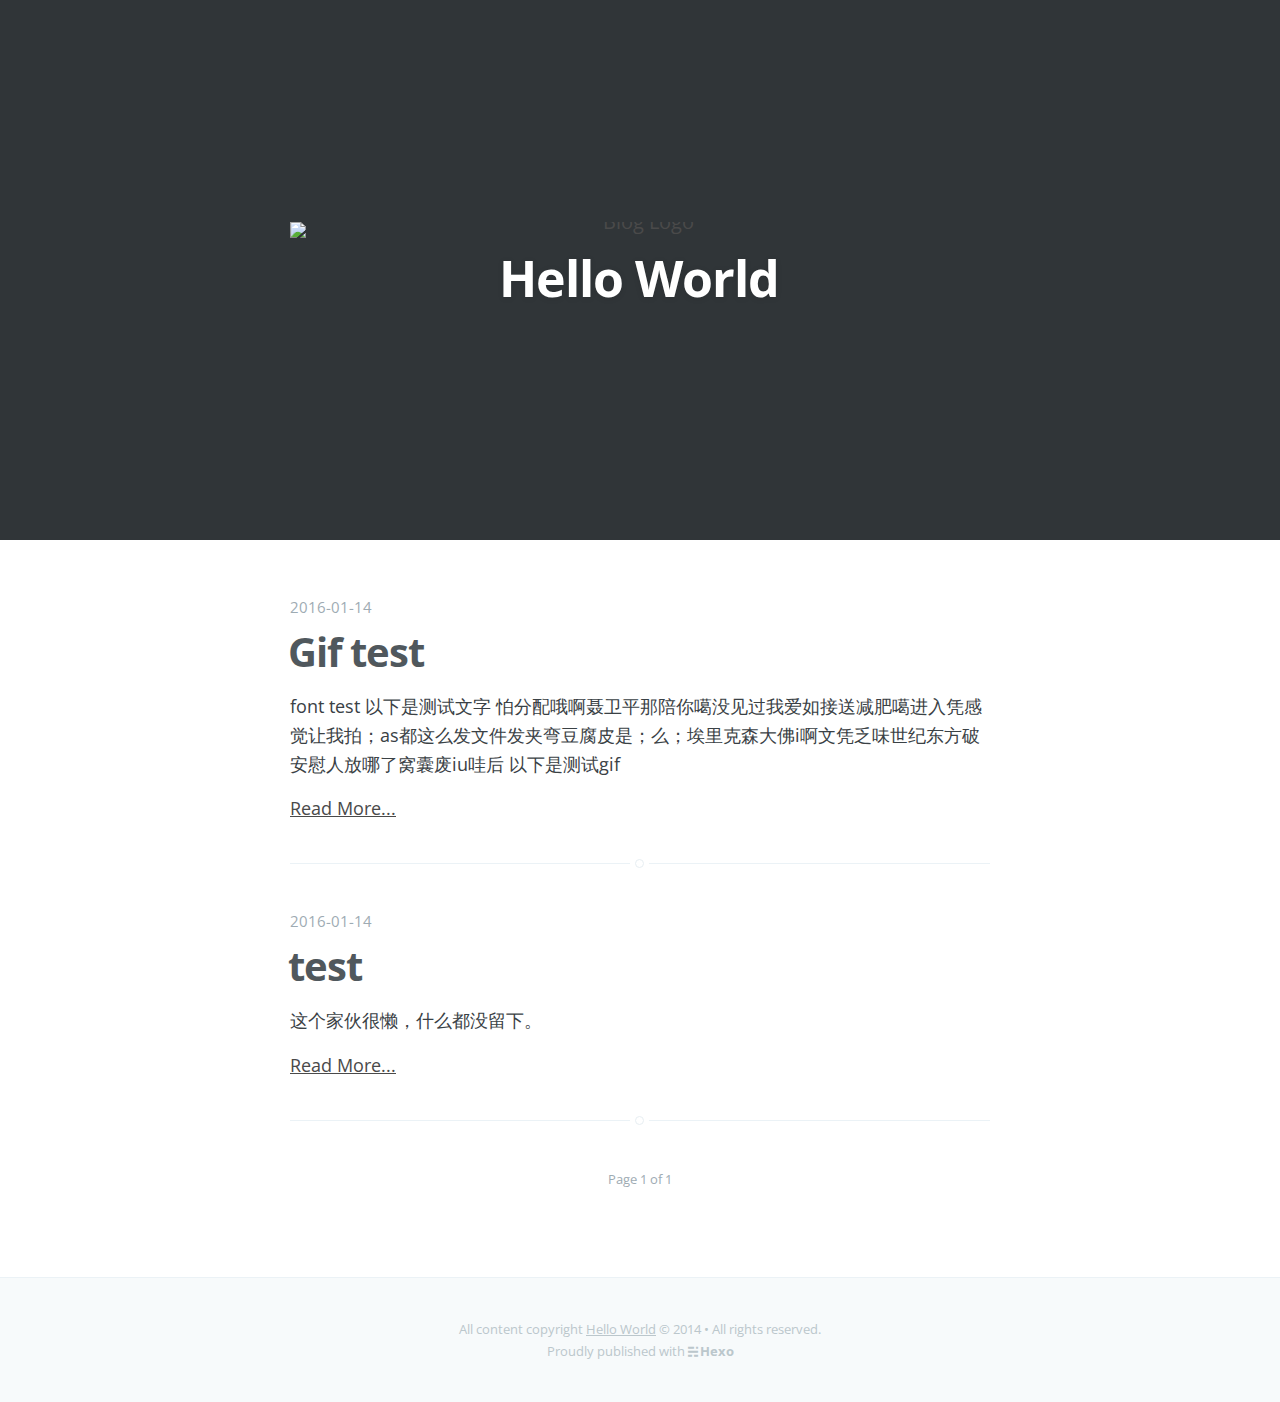
==== commit e7fe56a6: "Site updated: 2016-01-18 15:56:55" ====
--- a/archives/index.html
+++ b/archives/index.html
@@ -45,13 +45,15 @@
       </time>
     
 </span>
-      <h2 class="post-title"><a href="/2016/01/14/test2/">test2</a></h2>
+      <h2 class="post-title"><a href="/2016/01/14/test2/">Gif test</a></h2>
     </header>
     <section class="post-excerpt">
       <p>
       
-        gif test
-
+        font test
+以下是测试文字
+怕分配哦啊聂卫平那陪你噶没见过我爱如接送减肥噶进入凭感觉让我拍；as都这么发文件发夹弯豆腐皮是；么；埃里克森大佛i啊文凭乏味世纪东方破安慰人放哪了窝囊废iu哇后
+以下是测试gif
 
 
 
--- a/css/screen.css
+++ b/css/screen.css
@@ -91,7 +91,7 @@
 body {
     height: 100%;
     max-height: 100%;
-    font-family: 'Noto Serif', serif;
+    font-family: 'Open Sans', sans-serif;
     font-size: 2.0rem;
     line-height: 1.6em;
     color: #3A4145;
@@ -405,7 +405,7 @@
     font-size: 1.8rem;
     line-height: 1.5em;
     font-weight: 300;
-    font-family: 'Noto Serif', serif;
+    font-family: 'Open Sans', sans-serif;
     letter-spacing: 0;
     text-shadow: 0 1px 3px rgba(0,0,0,0.15);
 }
@@ -561,7 +561,7 @@
 /* Keep large images within the bounds of the post-width */
 .post-content img {
     display: block;
-    max-width: 100%;
+    max-width: 50%;
     margin: 0 auto;
     height: auto;
 }
